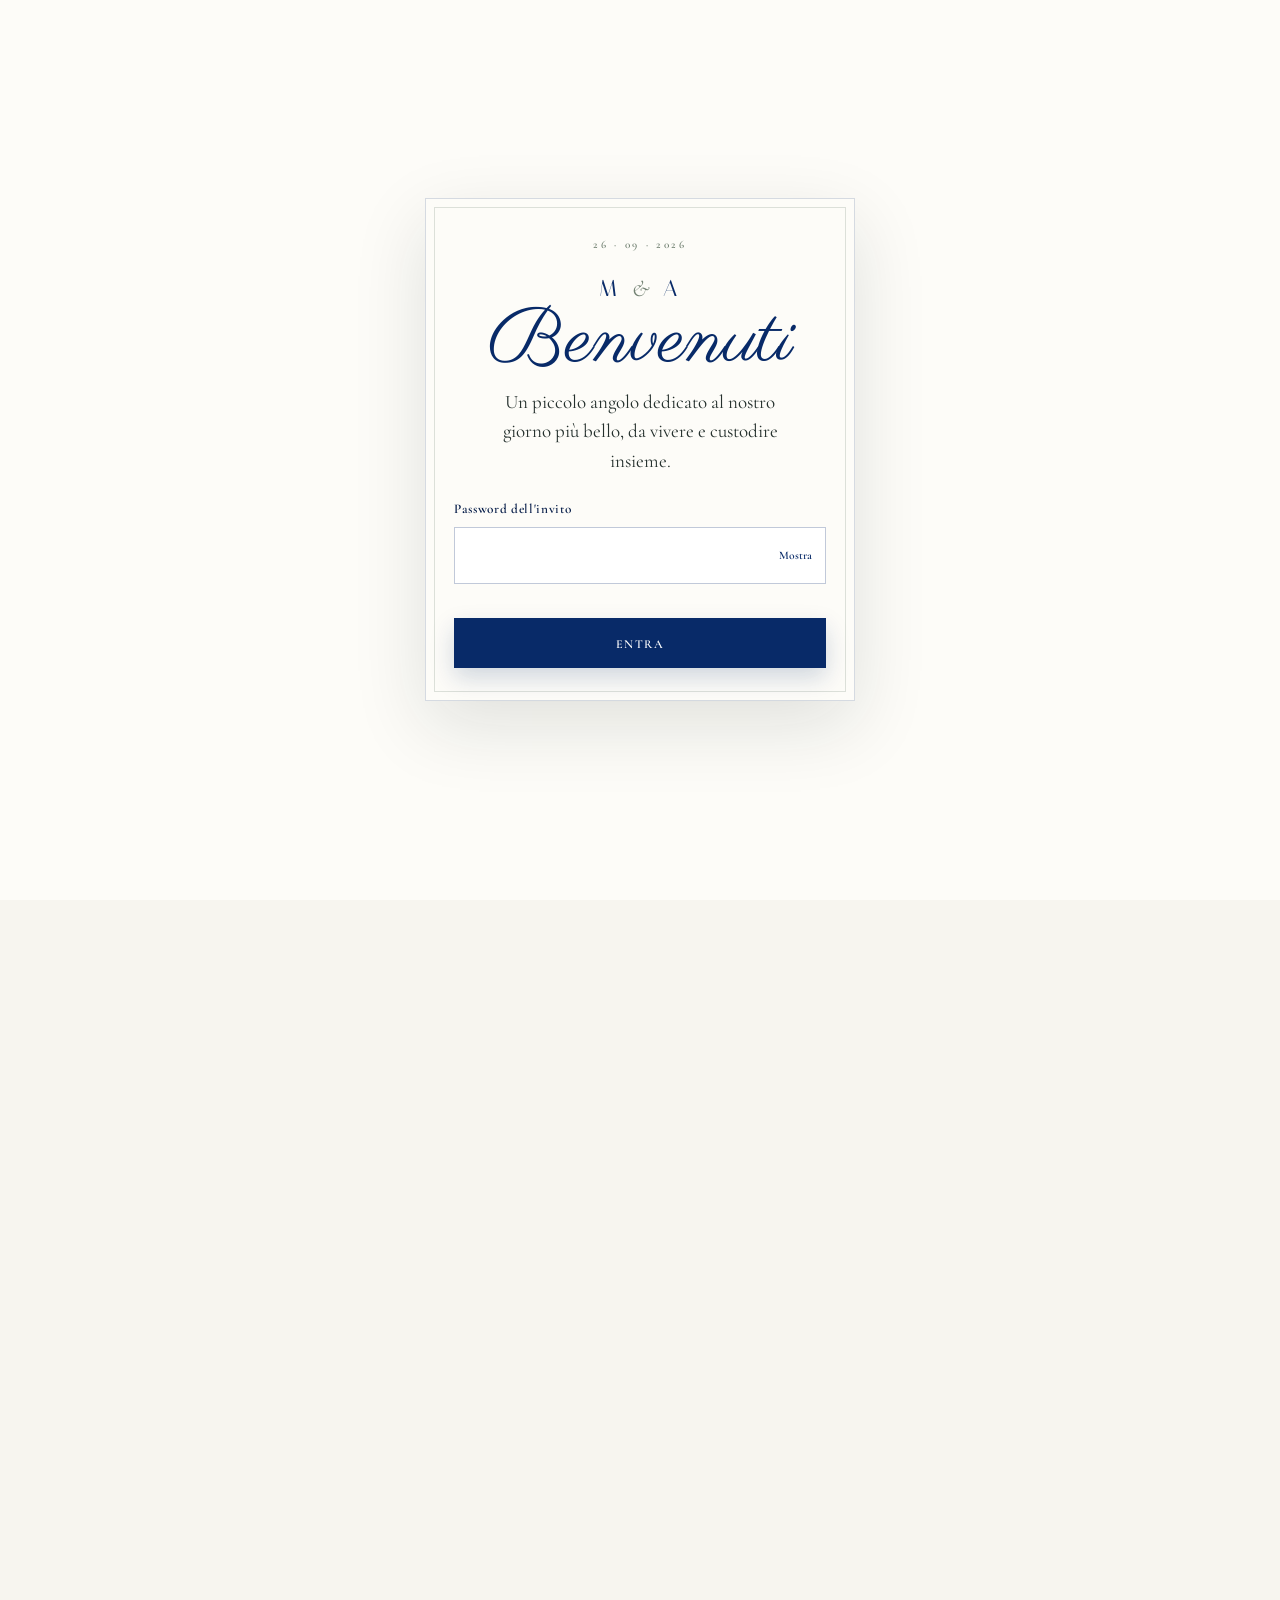
==== index.html @ f2c8e0d0 "Add files via upload" ====
<!doctype html>
<html lang="it">
<head>
  <meta charset="utf-8">
  <meta name="viewport" content="width=device-width, initial-scale=1, viewport-fit=cover">
  <title>Melissa &amp; Antonio — 26 settembre 2026</title>
  <meta name="description" content="Tutte le informazioni per celebrare insieme il matrimonio di Melissa e Antonio, sabato 26 settembre 2026.">
  <meta name="theme-color" content="#f7f5ef">
  <meta property="og:type" content="website">
  <meta property="og:locale" content="it_IT">
  <meta property="og:title" content="Melissa &amp; Antonio — 26 settembre 2026">
  <meta property="og:description" content="Il nostro invito digitale: programma, luoghi e informazioni per vivere insieme un giorno speciale.">
  <meta property="og:image" content="assets/images/invito-melissa-antonio.png">
  <link rel="icon" type="image/png" href="assets/images/favicon.png">
  <link rel="preconnect" href="https://fonts.googleapis.com">
  <link rel="preconnect" href="https://fonts.gstatic.com" crossorigin>
  <link href="https://fonts.googleapis.com/css2?family=Cormorant+Garamond:ital,wght@0,400;0,500;0,600;1,400;1,500&amp;family=Italiana&amp;family=Parisienne&amp;display=swap" rel="stylesheet">
  <link rel="stylesheet" href="style.css">
  <script src="guest-data.js" defer></script>
  <script src="script.js" defer></script>
</head>
<body class="is-locked">
  <div class="gate" id="gate" role="dialog" aria-modal="true" aria-labelledby="gate-title">
    <div class="gate__card">
      <p class="eyebrow">26 · 09 · 2026</p>
      <div class="monogram" aria-hidden="true">M <span>&amp;</span> A</div>
      <h1 id="gate-title">Benvenuti</h1>
      <p>Un piccolo angolo dedicato al nostro giorno più bello, da vivere e custodire insieme.</p>
      <form class="gate__form" id="password-form" novalidate>
        <label for="password">Password dell'invito</label>
        <div class="password-field">
          <input id="password" name="password" type="password" autocomplete="current-password" required aria-describedby="password-error">
          <button class="password-toggle" id="password-toggle" type="button" aria-label="Mostra password">Mostra</button>
        </div>
        <p class="form-error" id="password-error" aria-live="polite"></p>
        <button class="button button--primary button--wide" type="submit">Entra</button>
      </form>
    </div>
  </div>

  <div class="site" id="site" aria-hidden="true">
    <header class="topbar" id="topbar">
      <a class="topbar__brand" href="#home" aria-label="Melissa e Antonio, torna all'inizio">M <span>&amp;</span> A</a>
      <button class="menu-toggle" id="menu-toggle" type="button" aria-expanded="false" aria-controls="site-nav">
        <span class="sr-only">Apri il menu</span>
        <span></span><span></span>
      </button>
      <nav class="nav" id="site-nav" aria-label="Navigazione principale">
        <a href="#pre-wedding">Pre-wedding</a>
        <a href="#programma">Programma</a>
        <a href="#luoghi">Luoghi</a>
        <a href="#soggiorno">Soggiorno</a>
        <a href="#rsvp">RSVP</a>
      </nav>
    </header>

    <main>
      <section class="hero" id="home" aria-labelledby="hero-title">
        <div class="hero__content">
          <p class="eyebrow hero__eyebrow reveal">Siamo felici di invitarvi al nostro matrimonio</p>
          <h1 id="hero-title" class="reveal"><span>Melissa</span><i>&amp;</i><span>Antonio</span></h1>
          <div class="hero__date reveal">
            <span>Sabato</span><strong>26</strong><span>Settembre<br>2026</span>
          </div>
          <p class="hero__place reveal">Lattarico · Cosenza</p>
          <div class="hero__actions reveal">
            <a class="button button--primary" href="#benvenuto">Scopri il nostro giorno</a>
            <a class="button button--outline" href="#rsvp">Conferma la presenza</a>
          </div>
        </div>
        <a class="scroll-cue" href="#benvenuto" aria-label="Scorri verso il basso"><span></span></a>
      </section>

      <section class="intro section" id="benvenuto">
        <div class="section__inner section__inner--narrow reveal">
          <p class="eyebrow">Con tutto il cuore</p>
          <h2>Benvenuti nel nostro giorno</h2>
          <div class="ornament" aria-hidden="true"><span></span><i>♡</i><span></span></div>
          <p class="lead">Siamo felicissimi di condividere con voi uno dei giorni più importanti della nostra vita.</p>
          <p>Qui troverete tutte le informazioni utili per organizzare al meglio il vostro soggiorno e vivere insieme a noi ogni momento della festa. Non vediamo l'ora di festeggiare insieme!</p>
        </div>
      </section>

      <section class="countdown section section--blue" aria-label="Conto alla rovescia">
        <div class="section__inner reveal">
          <p class="eyebrow">Manca sempre meno</p>
          <h2>Il conto alla rovescia</h2>
          <div class="countdown__grid" id="countdown" aria-live="polite">
            <div><strong id="days">—</strong><span>Giorni</span></div>
            <div><strong id="hours">—</strong><span>Ore</span></div>
            <div><strong id="minutes">—</strong><span>Minuti</span></div>
            <div><strong id="seconds">—</strong><span>Secondi</span></div>
          </div>
        </div>
      </section>

      <section class="section prewedding" id="pre-wedding">
        <div class="section__inner">
          <div class="section-heading reveal">
            <p class="eyebrow">Venerdì 25 settembre</p>
            <h2>Cena pre-wedding</h2>
            <p>La sera prima del grande giorno.</p>
          </div>
          <div class="prewedding__event reveal">
            <div class="prewedding__time" aria-label="Ore 20">
              <span>Ore</span>
              <strong>20:00</strong>
            </div>
            <div class="prewedding__details">
              <p class="card-kicker">Cena insieme</p>
              <h3>Il Monaco</h3>
              <p class="prewedding__address">Via Monaco, 13<br>87010 Lattarico (CS)</p>
              <p class="note">Sarà un momento per ritrovarci tutti, salutarci, cenare e brindare insieme prima del grande giorno.</p>
              <a class="text-link" href="https://www.google.com/maps/place//data=!4m2!3m1!1s0x133fa1bdb4f95179:0xf3d84036e02ee6b3?sa=X&amp;ved=1t:8290&amp;ictx=111" target="_blank" rel="noopener">Indicazioni <span>↗</span></a>
            </div>
          </div>
        </div>
      </section>

      <section class="section timeline" id="programma">
        <div class="section__inner">
          <div class="section-heading reveal">
            <p class="eyebrow">Sabato 26 settembre</p>
            <h2>Il programma della giornata</h2>
            <p>Ogni momento è più bello quando è condiviso.</p>
          </div>
          <div class="timeline__list">
            <article class="timeline__item reveal">
              <div class="timeline__time">15:00</div>
              <div class="timeline__dot" aria-hidden="true"></div>
              <div class="timeline__card">
                <p class="card-kicker">Cerimonia</p>
                <h3>Chiesa di San Nicola di Bari</h3>
                <p>Corso Umberto I, 95<br>Lattarico (CS)</p>
                <p class="note">Prima della cerimonia saremo felici di accogliervi con un piccolo rinfresco presso le case degli sposi e all'esterno della chiesa.</p>
                <a class="text-link" href="https://www.google.com/maps/search/?api=1&query=Chiesa+di+San+Nicola+di+Bari+Corso+Umberto+I+95+Lattarico+CS" target="_blank" rel="noopener">Indicazioni <span>↗</span></a>
              </div>
            </article>
            <article class="timeline__item reveal">
              <div class="timeline__time">18:00</div>
              <div class="timeline__dot" aria-hidden="true"></div>
              <div class="timeline__card">
                <p class="card-kicker">Ricevimento</p>
                <h3>Tenuta Contessa</h3>
                <p>Località Contessa Soprana<br>Montalto Uffugo (CS)</p>
                <p class="note">Dopo la cerimonia ci sposteremo qui per continuare insieme i festeggiamenti.</p>
                <a class="text-link" href="https://www.google.com/maps/search/?api=1&query=Tenuta+Contessa+Localita+Contessa+Soprana+Montalto+Uffugo+CS" target="_blank" rel="noopener">Indicazioni <span>↗</span></a>
              </div>
            </article>
          </div>
        </div>
      </section>

      <section class="section section--sage" id="luoghi">
        <div class="section__inner">
          <div class="section-heading reveal">
            <p class="eyebrow">Come arrivare</p>
            <h2>I luoghi del cuore</h2>
          </div>
          <div class="card-grid">
            <article class="place-card reveal">
              <div class="place-card__number">01</div>
              <p class="card-kicker">Prima della cerimonia</p>
              <h3>Casa dello sposo</h3>
              <p>Via Timparello<br>Lattarico (CS)</p>
              <p class="note">Il numero civico sarà comunicato appena disponibile.</p>
            </article>
            <article class="place-card reveal">
              <div class="place-card__number">02</div>
              <p class="card-kicker">Prima della cerimonia</p>
              <h3>Casa della sposa</h3>
              <p>Via Timparello 11<br>Lattarico (CS)</p>
              <a class="text-link" href="https://www.google.com/maps/search/?api=1&query=Via+Timparello+11+Lattarico+CS" target="_blank" rel="noopener">Indicazioni <span>↗</span></a>
            </article>
            <article class="place-card place-card--parking reveal">
              <div class="place-card__number">03</div>
              <p class="card-kicker">Dove lasciare l'auto</p>
              <h3>Parcheggi</h3>
              <div class="parking-grid">
                <div class="parking-option">
                  <p class="parking-option__label">Cerimonia</p>
                  <h4>Villetta Comunale</h4>
                  <p>Via Convento SNC<br>87010 Lattarico (CS)</p>
                  <p class="note">Vi chiediamo di lasciare l'auto qui: proseguendo verso il centro del paese non sono disponibili altri posti. Da qui potrete raggiungere a piedi le case degli sposi e la chiesa in pochi minuti.</p>
                  <a class="text-link" href="https://www.google.com/maps/search/?api=1&query=Villetta+Comunale+Via+Convento+Lattarico+CS" target="_blank" rel="noopener">Indicazioni <span>↗</span></a>
                </div>
                <div class="parking-option">
                  <p class="parking-option__label">Ricevimento</p>
                  <h4>Tenuta Contessa</h4>
                  <p>Il parcheggio è disponibile direttamente presso la tenuta, con posti auto dedicati agli ospiti.</p>
                  <a class="text-link" href="https://www.google.com/maps/search/?api=1&query=Tenuta+Contessa+Montalto+Uffugo+CS" target="_blank" rel="noopener">Indicazioni <span>↗</span></a>
                </div>
              </div>
            </article>
          </div>
        </div>
      </section>

      <section class="section stay" id="soggiorno">
        <div class="section__inner stay__layout">
          <div class="stay__title reveal">
            <p class="eyebrow">Per il vostro soggiorno</p>
            <h2>Hotel<br>Le Ceramiche</h2>
            <p>Via Alfonso Rendano, 1<br>87046 Montalto Uffugo (CS)</p>
            <a class="button button--outline" href="https://www.google.com/maps/search/?api=1&query=Hotel+Le+Ceramiche+Via+Alfonso+Rendano+1+Montalto+Uffugo+CS" target="_blank" rel="noopener">Indicazioni ↗</a>
          </div>
          <div class="stay__details reveal">
            <dl>
              <div><dt>Check-in</dt><dd>Dalle ore 16:00</dd></div>
              <div><dt>Check-out</dt><dd>Entro le ore 11:00</dd></div>
              <div><dt>Colazione</dt><dd>Fino alle ore 10:00</dd></div>
            </dl>
            <div class="info-box">
              <h3>Pre check-in</h3>
              <p>Per rendere il vostro arrivo ancora più semplice, possiamo occuparcene noi. Se desiderate usufruire del pre check-in, scriveteci direttamente: avremo bisogno di una copia del documento di riconoscimento di ciascun ospite. Riceverete poi via SMS il codice per accedere alla vostra camera.</p>
            </div>
          </div>
        </div>
      </section>

      <section class="section notes-section">
        <div class="section__inner">
          <div class="editorial-grid">
            <article class="editorial-card reveal">
              <span class="editorial-card__icon" aria-hidden="true">✦</span>
              <p class="card-kicker">Un piccolo consiglio</p>
              <h3>Comodi, fino a tardi</h3>
              <p>Portate con voi una giacchetta per le ore più fresche e un paio di scarpe comode di ricambio, soprattutto per le ragazze, per ballare e divertirvi fino a tarda sera.</p>
            </article>
            <article class="editorial-card reveal">
              <span class="editorial-card__icon" aria-hidden="true">☼</span>
              <p class="card-kicker">Il giorno dopo</p>
              <h3>Ancora un po' insieme</h3>
              <p>Se ci saranno le condizioni, ci piacerebbe ritrovarci per un brunch e una passeggiata alla scoperta del centro storico di Cosenza.</p>
            </article>
            <article class="editorial-card editorial-card--gift reveal">
              <span class="editorial-card__icon" aria-hidden="true">♡</span>
              <p class="card-kicker">Il vostro regalo</p>
              <h3>La vostra presenza</h3>
              <p>La vostra presenza e il vostro affetto saranno già il regalo più bello. Se però desiderate lasciarci un pensiero e contribuire ai nostri progetti futuri, potrete farlo in busta oppure tramite bonifico.</p>
              <div class="iban-box">
                <span>Intestatario</span>
                <strong class="iban-owner">Melissa Flaccavento</strong>
                <span>IBAN</span>
                <strong id="iban-value">IT23U0306917020100000009743</strong>
                <button type="button" id="copy-iban" aria-describedby="iban-copy-status">Copia IBAN</button>
                <small id="iban-copy-status" aria-live="polite"></small>
              </div>
            </article>
          </div>
        </div>
      </section>

      <section class="section memories" id="memories">
        <div class="section__inner memories__layout">
          <div class="memories__copy reveal">
            <p class="eyebrow">Dot Memories</p>
            <h2>Le emozioni più belle, insieme</h2>
            <p>Durante il matrimonio condividete con noi tutte le foto e i video che scatterete: saranno un ricordo prezioso che ci accompagnerà per sempre.</p>
            <p>Inquadrate il QR code per accedere direttamente al nostro album condiviso.</p>
          </div>
          <div class="qr-placeholder reveal" role="img" aria-label="Spazio riservato al QR code Dot Memories, in aggiornamento">
            <div class="qr-placeholder__mark" aria-hidden="true"><span></span><span></span><span></span></div>
            <strong>QR code</strong>
            <small>In aggiornamento</small>
          </div>
        </div>
      </section>

      <section class="section contacts" id="contatti">
        <div class="section__inner">
          <div class="section-heading reveal">
            <p class="eyebrow">Per qualsiasi necessità</p>
            <h2>Contatti per la giornata</h2>
            <p>Durante il matrimonio potrete fare riferimento a Nicola e Ubaldo per informazioni o assistenza.</p>
          </div>
          <div class="contact-grid">
            <article class="contact-card reveal">
              <span>N</span>
              <div><p class="card-kicker">Contatto</p><h3>Nicola</h3><p class="note">Numero in aggiornamento</p></div>
            </article>
            <article class="contact-card reveal">
              <span>U</span>
              <div><p class="card-kicker">Contatto</p><h3>Ubaldo</h3><p class="note">Numero in aggiornamento</p></div>
            </article>
          </div>
        </div>
      </section>

      <section class="section rsvp" id="rsvp">
        <div class="section__inner reveal">
          <div class="section-heading rsvp__heading">
            <p class="eyebrow">Entro il 26 agosto 2026</p>
            <h2>Conferma la vostra presenza</h2>
            <p>Cercate gli adulti invitati, aggiungete eventuali bambini e indicate le preferenze di ciascuno.</p>
          </div>
          <form class="rsvp-form" id="rsvp-form" novalidate>
            <div class="rsvp-step-heading">
              <span aria-hidden="true">1</span>
              <div>
                <h3>Chi farà parte del gruppo?</h3>
                <p>Inserite nome e cognome completi di ogni adulto, nell’ordine che preferite. Il nominativo apparirà soltanto in caso di corrispondenza esatta.</p>
              </div>
            </div>

            <div class="rsvp-guest-list" id="rsvp-guest-list" aria-live="polite"></div>

            <button class="apply-first-guest" id="apply-first-guest" type="button" disabled>
              Applica le scelte dell’ospite 1 a tutto il gruppo
            </button>

            <div class="rsvp-add-actions">
              <button class="button button--primary" id="add-adult" type="button">＋ Aggiungi adulto</button>
              <button class="button button--outline" id="add-child" type="button" disabled>＋ Aggiungi bambino</button>
            </div>

            <section class="guest-search-panel" id="adult-search-panel" aria-labelledby="adult-search-title">
              <div class="guest-search-panel__heading">
                <div>
                  <p class="card-kicker">Aggiungi adulto</p>
                  <h3 id="adult-search-title">Cerca un invitato</h3>
                </div>
                <button class="guest-remove" id="close-adult-search" type="button" aria-label="Chiudi la ricerca">Chiudi</button>
              </div>
              <div class="form-field">
                <label for="adult-search">Nome e cognome completi</label>
                <input id="adult-search" type="search" autocomplete="off" placeholder="Es. Nome Cognome o Cognome Nome" aria-controls="adult-search-results" aria-autocomplete="list">
              </div>
              <div class="adult-search-results" id="adult-search-results" role="listbox" aria-label="Invitati trovati"></div>
              <button class="manual-toggle" id="show-manual-adult" type="button">Non trovi il nome? Inseriscilo manualmente</button>
              <div class="manual-adult-fields" id="manual-adult-fields" hidden>
                <div class="form-field">
                  <label for="manual-first-name">Nome</label>
                  <input id="manual-first-name" type="text" autocomplete="given-name">
                </div>
                <div class="form-field">
                  <label for="manual-last-name">Cognome</label>
                  <input id="manual-last-name" type="text" autocomplete="family-name">
                </div>
                <button class="button button--primary" id="confirm-manual-adult" type="button">Aggiungi adulto</button>
              </div>
            </section>

            <div class="rsvp-step-heading rsvp-step-heading--notes">
              <span aria-hidden="true">2</span>
              <div>
                <h3>Un ultimo pensiero</h3>
                <p>Questo spazio è per eventuali richieste generali o per lasciarci un messaggio.</p>
              </div>
            </div>
            <div class="form-field rsvp-general-note">
              <label for="general-note">Note generali o un messaggio per gli sposi <span>(facoltativo)</span></label>
              <textarea id="general-note" rows="4" placeholder="Scrivete qui altre necessità o lasciateci un messaggio"></textarea>
            </div>

            <p class="rsvp-group-count" id="rsvp-group-count">Nessuna persona aggiunta</p>
            <p class="rsvp-status" id="rsvp-status" role="status" aria-live="polite"></p>
            <button class="button button--primary button--wide" type="submit">Prepara il messaggio RSVP</button>
            <p class="form-hint">Si aprirà WhatsApp: potrete scegliere la chat con gli sposi prima dell'invio.</p>
          </form>
        </div>
      </section>
    </main>

    <div class="rsvp-recipient-dialog" id="rsvp-recipient-dialog" role="dialog" aria-modal="true" aria-labelledby="rsvp-recipient-title" hidden>
      <button class="rsvp-recipient-dialog__backdrop" id="close-rsvp-recipient-backdrop" type="button" aria-label="Chiudi"></button>
      <div class="rsvp-recipient-dialog__card">
        <p class="eyebrow">Il messaggio è pronto</p>
        <h2 id="rsvp-recipient-title">A chi vuoi inviarlo?</h2>
        <p>Scegli uno di noi e si aprirà direttamente la chat WhatsApp con il vostro RSVP già compilato.</p>
        <div class="rsvp-recipient-options">
          <button class="button button--primary" type="button" data-rsvp-recipient="melissa">Invia a Melissa</button>
          <button class="button button--outline" type="button" data-rsvp-recipient="antonio">Invia ad Antonio</button>
        </div>
        <button class="guest-remove rsvp-recipient-dialog__close" id="close-rsvp-recipient" type="button">Annulla</button>
      </div>
    </div>

    <footer class="footer">
      <div class="monogram monogram--footer" aria-hidden="true">M <span>&amp;</span> A</div>
      <p class="footer__date">26 settembre 2026</p>
      <button class="lock-button" id="lock-site" type="button">Blocca sito</button>
    </footer>
  </div>
</body>
</html>
---- style.css ----
:root {
  --ivory: #f7f5ef;
  --paper: #fdfcf8;
  --navy: #082a68;
  --navy-deep: #061d49;
  --sage: #738273;
  --sage-pale: #e8ece5;
  --ink: #25302d;
  --muted: #66706c;
  --line: rgba(8, 42, 104, .16);
  --shadow: 0 24px 70px rgba(20, 35, 30, .12);
  --serif: "Cormorant Garamond", Georgia, serif;
  --display: "Italiana", Georgia, serif;
  --script: "Parisienne", cursive;
  --safe-top: env(safe-area-inset-top, 0px);
}

*, *::before, *::after { box-sizing: border-box; }
html { scroll-behavior: smooth; }
body { margin: 0; background: var(--ivory); color: var(--ink); font-family: var(--serif); font-size: 18px; line-height: 1.55; -webkit-font-smoothing: antialiased; }
body.is-locked { overflow: hidden; }
button, input, textarea, select { font: inherit; }
a { color: inherit; }
img { max-width: 100%; }
.sr-only { position: absolute; width: 1px; height: 1px; padding: 0; margin: -1px; overflow: hidden; clip: rect(0,0,0,0); white-space: nowrap; border: 0; }

.gate { position: fixed; inset: 0; z-index: 1000; display: grid; place-items: center; min-height: 100svh; padding: calc(30px + var(--safe-top)) 22px 30px; overflow: hidden; background: var(--paper); transition: opacity .8s ease, visibility .8s ease; }
.gate.is-leaving { opacity: 0; visibility: hidden; }
.gate__card { position: relative; z-index: 2; width: min(100%, 430px); padding: 38px 28px 32px; text-align: center; background: rgba(253,252,248,.9); border: 1px solid rgba(8,42,104,.16); box-shadow: var(--shadow); backdrop-filter: blur(10px); animation: gate-in 1s both; }
.gate__card::before { content: ""; position: absolute; inset: 8px; pointer-events: none; border: 1px solid rgba(115,130,115,.23); }
.gate h1 { margin: 5px 0 8px; color: var(--navy); font: 400 clamp(3.3rem, 14vw, 4.8rem)/.95 var(--script); }
.gate p { margin: 0 auto 24px; max-width: 32ch; }
.monogram { color: var(--navy); font: 400 1.45rem/1 var(--display); letter-spacing: .16em; }
.monogram span { color: var(--sage); font-family: var(--serif); font-style: italic; }
.eyebrow { margin: 0 0 10px; color: var(--sage); font: 600 .7rem/1.4 var(--serif); letter-spacing: .24em; text-transform: uppercase; }
.gate__form { position: relative; z-index: 1; text-align: left; }
.gate__form label, .form-field label { display: block; margin-bottom: 7px; color: var(--navy-deep); font-size: .83rem; font-weight: 600; letter-spacing: .05em; }
.password-field { display: flex; border: 1px solid rgba(8,42,104,.25); background: white; transition: border-color .2s, box-shadow .2s; }
.password-field:focus-within { border-color: var(--navy); box-shadow: 0 0 0 3px rgba(8,42,104,.09); }
.password-field input { min-width: 0; width: 100%; padding: 13px 14px; border: 0; outline: 0; background: transparent; }
.password-toggle { padding: 0 13px; color: var(--navy); border: 0; background: transparent; font-size: .72rem; font-weight: 600; cursor: pointer; }
.form-error { min-height: 25px; margin: 5px 0 4px !important; color: #9c3f44; font-size: .8rem; }
.gate__form.shake { animation: shake .45s ease; }

.button { display: inline-flex; align-items: center; justify-content: center; min-height: 50px; padding: 13px 25px 11px; text-decoration: none; border: 1px solid var(--navy); border-radius: 0; font: 600 .76rem/1 var(--serif); letter-spacing: .13em; text-transform: uppercase; cursor: pointer; transition: transform .25s ease, background-color .25s ease, color .25s ease, box-shadow .25s ease; }
.button:hover { transform: translateY(-2px); }
.button:active { transform: translateY(0); }
.button:focus-visible, a:focus-visible, button:focus-visible, input:focus-visible, textarea:focus-visible { outline: 3px solid rgba(8,42,104,.35); outline-offset: 3px; }
.button--primary { color: white; background: var(--navy); box-shadow: 0 10px 25px rgba(8,42,104,.18); }
.button--primary:hover { background: var(--navy-deep); box-shadow: 0 14px 28px rgba(8,42,104,.25); }
.button--outline { color: var(--navy); background: transparent; }
.button--outline:hover { color: white; background: var(--navy); }
.button--wide { width: 100%; }

.site { opacity: 0; visibility: hidden; transition: opacity .8s ease .15s; }
.site.is-visible { opacity: 1; visibility: visible; }
.topbar { position: fixed; z-index: 100; top: 0; left: 0; right: 0; display: flex; align-items: center; justify-content: space-between; height: calc(62px + var(--safe-top)); padding: var(--safe-top) 22px 0; color: var(--navy); transition: background .3s, box-shadow .3s, height .3s; }
.topbar.is-scrolled { height: calc(54px + var(--safe-top)); background: rgba(247,245,239,.9); box-shadow: 0 1px 16px rgba(8,42,104,.08); backdrop-filter: blur(14px); }
.topbar__brand { z-index: 2; text-decoration: none; font: 400 1rem/1 var(--display); letter-spacing: .12em; }
.topbar__brand span { color: var(--sage); font-family: var(--serif); font-style: italic; }
.menu-toggle { z-index: 2; display: grid; gap: 6px; padding: 11px 4px; border: 0; background: none; cursor: pointer; }
.menu-toggle span:not(.sr-only) { display: block; width: 26px; height: 1px; background: currentColor; transition: transform .3s; }
.menu-toggle[aria-expanded="true"] span:nth-child(2) { transform: translateY(3.5px) rotate(45deg); }
.menu-toggle[aria-expanded="true"] span:nth-child(3) { transform: translateY(-3.5px) rotate(-45deg); }
.nav { position: fixed; inset: 0; display: flex; flex-direction: column; align-items: center; justify-content: center; gap: 23px; background: rgba(247,245,239,.97); opacity: 0; visibility: hidden; transform: translateY(-10px); transition: .3s ease; }
.nav.is-open { opacity: 1; visibility: visible; transform: translateY(0); }
.nav a { color: var(--navy); text-decoration: none; font: 400 2rem/1.1 var(--display); }

.hero { position: relative; display: grid; place-items: center; min-height: 100svh; padding: calc(82px + var(--safe-top)) 24px 72px; overflow: hidden; text-align: center; background: radial-gradient(circle at center, #fff 0, var(--paper) 48%, #f4f2ec 100%); }
.hero::before, .hero::after { content: ""; position: absolute; z-index: 1; pointer-events: none; }
.hero::before { inset: 14px; border: 1px solid rgba(8,42,104,.16); }
.hero::after { inset: 20px; border: 1px solid rgba(115,130,115,.12); }
.hero__content { position: relative; z-index: 2; width: 100%; }
.hero__eyebrow { margin-bottom: 34px; color: var(--sage); }
.hero h1 { margin: 0 0 22px; color: var(--navy); font-weight: 400; line-height: .72; }
.hero h1 span { display: block; font-family: var(--script); font-size: clamp(4.4rem, 21vw, 8rem); }
.hero h1 i { display: block; margin: 12px 0 3px; color: var(--sage); font: 400 2.1rem/1 var(--serif); }
.hero__date { display: flex; align-items: center; justify-content: center; margin: 0 auto 12px; color: var(--navy-deep); text-transform: uppercase; }
.hero__date > * { padding: 0 14px; }
.hero__date span { width: 96px; font: 600 .64rem/1.45 var(--serif); letter-spacing: .16em; }
.hero__date strong { border-inline: 1px solid rgba(8,42,104,.32); font: 400 3.8rem/1 var(--display); }
.hero__place { margin: 0 0 25px; color: var(--muted); font-size: .78rem; letter-spacing: .17em; text-transform: uppercase; }
.hero__actions { display: flex; flex-direction: column; align-items: center; gap: 11px; }
.hero__actions .button { width: min(100%, 280px); }
.scroll-cue { position: absolute; z-index: 2; bottom: 27px; left: 50%; width: 30px; height: 38px; transform: translateX(-50%); }
.scroll-cue span { position: absolute; top: 0; left: 50%; width: 1px; height: 28px; background: var(--navy); animation: scroll-line 2s infinite; }

.section { position: relative; padding: 92px 22px; }
.section__inner { width: min(100%, 1120px); margin-inline: auto; }
.section__inner--narrow { width: min(100%, 670px); text-align: center; }
.section h2 { margin: 0 0 20px; color: var(--navy); font: 400 clamp(2.5rem, 11vw, 4.8rem)/1 var(--display); letter-spacing: -.03em; }
.section h3 { margin: 0 0 9px; color: var(--navy-deep); font: 500 1.65rem/1.05 var(--serif); }
.section p { margin-top: 0; }
.intro { background: var(--paper); }
.intro .lead { color: var(--navy-deep); font-size: 1.45rem; font-style: italic; line-height: 1.35; }
.ornament { display: flex; align-items: center; gap: 10px; width: 145px; margin: 25px auto 27px; color: var(--sage); }
.ornament span { flex: 1; height: 1px; background: currentColor; }
.ornament i { font-style: normal; }
.section--blue { padding-block: 78px; color: white; background: var(--navy-deep); }
.section--blue .eyebrow { color: #bfcbbf; }
.section--blue h2 { color: white; }
.countdown { overflow: hidden; }
.countdown::before { content: ""; position: absolute; inset: 0; opacity: .08; background-image: radial-gradient(circle, white 1px, transparent 1px); background-size: 18px 18px; }
.countdown .section__inner { position: relative; text-align: center; }
.countdown__grid { display: grid; grid-template-columns: repeat(4, 1fr); gap: 1px; margin-top: 34px; background: rgba(255,255,255,.25); border: 1px solid rgba(255,255,255,.25); }
.countdown__grid div { padding: 18px 4px 14px; background: var(--navy-deep); }
.countdown__grid strong, .countdown__grid span { display: block; }
.countdown__grid strong { font: 400 clamp(1.8rem, 9vw, 3.5rem)/1 var(--display); }
.countdown__grid span { margin-top: 8px; font-size: .58rem; letter-spacing: .12em; text-transform: uppercase; }
.section-heading { max-width: 660px; margin: 0 auto 53px; text-align: center; }
.section-heading > p:last-child { color: var(--muted); }

.prewedding { overflow: hidden; background: var(--paper); }
.prewedding__event { display: grid; grid-template-columns: 84px 1fr; max-width: 760px; margin-inline: auto; padding: 28px 22px; background: var(--ivory); border: 1px solid var(--line); }
.prewedding__time { display: flex; flex-direction: column; align-items: center; justify-content: center; padding-right: 20px; color: var(--navy); border-right: 1px solid var(--line); }
.prewedding__time span { font-size: .62rem; font-weight: 600; letter-spacing: .17em; text-transform: uppercase; }
.prewedding__time strong { margin-top: 4px; font: 400 1.35rem/1 var(--display); }
.prewedding__details { padding-left: 22px; }
.prewedding__details h3 { font-size: 1.8rem; }
.prewedding__address { color: var(--muted); }

.timeline { background: var(--ivory); }
.timeline__list { position: relative; max-width: 800px; margin-inline: auto; }
.timeline__list::before { content: ""; position: absolute; top: 15px; bottom: 15px; left: 71px; width: 1px; background: var(--line); }
.timeline__item { position: relative; display: grid; grid-template-columns: 55px 32px 1fr; margin-bottom: 42px; }
.timeline__time { padding-top: 7px; color: var(--navy); font: 600 .9rem/1 var(--serif); }
.timeline__dot { z-index: 1; width: 11px; height: 11px; margin: 8px auto 0; border: 3px solid var(--ivory); border-radius: 50%; background: var(--navy); box-shadow: 0 0 0 1px var(--navy); }
.timeline__card { padding: 0 0 4px 14px; }
.card-kicker { margin: 0 0 5px !important; color: var(--sage); font-size: .69rem; font-weight: 600; letter-spacing: .19em; text-transform: uppercase; }
.note { color: var(--muted); font-size: .92rem; line-height: 1.5; }
.text-link { display: inline-block; padding-bottom: 3px; color: var(--navy); text-decoration: none; border-bottom: 1px solid rgba(8,42,104,.45); font-size: .78rem; font-weight: 600; letter-spacing: .07em; text-transform: uppercase; transition: border-color .2s, transform .2s; }
.text-link:hover { transform: translateX(3px); border-color: var(--navy); }
.text-link span { margin-left: 3px; }

.section--sage { background: var(--sage-pale); }
.card-grid { display: grid; gap: 16px; }
.place-card { position: relative; overflow: hidden; padding: 30px 25px 27px; background: rgba(253,252,248,.78); border: 1px solid rgba(115,130,115,.2); }
.place-card__number { position: absolute; right: 18px; top: 7px; color: rgba(8,42,104,.08); font: 400 5.2rem/1 var(--display); }
.place-card h3, .place-card p, .place-card a { position: relative; }
.place-card--parking { grid-column: 1 / -1; }
.parking-grid { position: relative; display: grid; margin-top: 24px; border-top: 1px solid var(--line); }
.parking-option { padding: 25px 0 4px; }
.parking-option + .parking-option { margin-top: 22px; border-top: 1px solid var(--line); }
.parking-option__label { margin-bottom: 5px !important; color: var(--sage); font-size: .68rem; font-weight: 600; letter-spacing: .18em; text-transform: uppercase; }
.parking-option h4 { margin: 0 0 9px; color: var(--navy-deep); font: 500 1.45rem/1.1 var(--serif); }
.stay { background: var(--paper); }
.stay__title { padding-bottom: 45px; }
.stay__title h2 { font-family: var(--script); line-height: .92; }
.stay__title .button { margin-top: 10px; }
.stay__details dl { margin: 0 0 28px; border-top: 1px solid var(--line); }
.stay__details dl div { display: flex; justify-content: space-between; gap: 15px; padding: 14px 0; border-bottom: 1px solid var(--line); }
.stay__details dt { color: var(--navy); font-weight: 600; }
.stay__details dd { margin: 0; color: var(--muted); text-align: right; }
.info-box { padding: 25px; background: var(--sage-pale); border-left: 2px solid var(--sage); }
.info-box p { margin-bottom: 0; }
.notes-section { padding-top: 25px; background: var(--paper); }
.editorial-grid { display: grid; gap: 1px; background: var(--line); border: 1px solid var(--line); }
.editorial-card { position: relative; padding: 35px 25px; background: var(--paper); }
.editorial-card__icon { display: block; margin-bottom: 22px; color: var(--sage); font-size: 1.6rem; }
.editorial-card p:last-child { margin-bottom: 0; }
.iban-box { margin-top: 24px; padding: 18px; border: 1px solid var(--line); background: var(--ivory); }
.iban-box > span, .iban-box strong, .iban-box small { display: block; }
.iban-box > span { color: var(--sage); font-size: .62rem; font-weight: 600; letter-spacing: .18em; }
.iban-box strong { margin: 7px 0 12px; color: var(--navy-deep); font: 600 .83rem/1.5 var(--serif); overflow-wrap: anywhere; letter-spacing: .04em; }
.iban-box .iban-owner { margin-bottom: 18px; font-size: .95rem; letter-spacing: 0; }
.iban-box button { padding: 5px 0; color: var(--navy); border: 0; border-bottom: 1px solid var(--navy); background: transparent; font-size: .68rem; font-weight: 600; letter-spacing: .1em; text-transform: uppercase; cursor: pointer; }
.iban-box small { min-height: 20px; margin-top: 7px; color: var(--sage); font-size: .72rem; }

.memories { color: white; background: var(--navy-deep); }
.memories h2 { color: white; }
.memories .eyebrow { color: #bfcbbf; }
.memories__layout { display: grid; gap: 45px; align-items: center; }
.qr-placeholder { justify-self: center; display: grid; place-items: center; align-content: center; width: min(100%, 280px); aspect-ratio: 1; padding: 30px; color: var(--navy-deep); text-align: center; background: var(--paper); border: 10px solid white; box-shadow: var(--shadow); }
.qr-placeholder__mark { position: relative; width: 92px; height: 92px; margin-bottom: 20px; border: 5px solid var(--navy-deep); }
.qr-placeholder__mark span { position: absolute; width: 23px; height: 23px; border: 4px solid var(--navy-deep); }
.qr-placeholder__mark span:nth-child(1) { top: 7px; left: 7px; }
.qr-placeholder__mark span:nth-child(2) { top: 7px; right: 7px; }
.qr-placeholder__mark span:nth-child(3) { right: 7px; bottom: 7px; }
.qr-placeholder strong { color: var(--navy); font: 500 1.6rem/1 var(--serif); }
.qr-placeholder small { margin-top: 7px; color: var(--sage); font-size: .68rem; font-weight: 600; letter-spacing: .14em; text-transform: uppercase; }

.contacts { background: var(--sage-pale); }
.contact-grid { display: grid; gap: 14px; max-width: 760px; margin-inline: auto; }
.contact-card { display: flex; align-items: center; gap: 22px; padding: 25px; background: rgba(253,252,248,.8); border: 1px solid rgba(115,130,115,.22); }
.contact-card > span { display: grid; flex: 0 0 58px; place-items: center; width: 58px; height: 58px; color: white; border-radius: 50%; background: var(--navy); font: 400 1.4rem/1 var(--display); }
.contact-card h3, .contact-card p { margin-bottom: 0; }

.rsvp { overflow: hidden; background: var(--ivory); }
.rsvp .section__inner { position: relative; max-width: 940px; }
.rsvp__heading { margin-bottom: 40px; }
.rsvp-form { text-align: left; }
.form-field { margin: 0 0 20px; padding: 0; border: 0; }
.form-field label span { color: var(--muted); font-weight: 400; }
.form-field input, .form-field textarea, .guest-field select, .guest-field input { display: block; width: 100%; min-height: 50px; padding: 13px 14px; color: var(--ink); border: 1px solid rgba(8,42,104,.22); border-radius: 0; outline: 0; background: rgba(255,255,255,.82); transition: .2s; }
.guest-field select { padding-right: 38px; appearance: none; background-image: linear-gradient(45deg, transparent 50%, var(--navy) 50%), linear-gradient(135deg, var(--navy) 50%, transparent 50%); background-position: calc(100% - 18px) 21px, calc(100% - 13px) 21px; background-size: 5px 5px, 5px 5px; background-repeat: no-repeat; }
.form-field textarea::placeholder { color: #929a96; opacity: 1; }
.form-field input:focus, .form-field textarea:focus, .guest-field input:focus, .guest-field select:focus { border-color: var(--navy); box-shadow: 0 0 0 3px rgba(8,42,104,.08); }
.rsvp-step-heading { display: flex; align-items: flex-start; gap: 14px; margin-bottom: 23px; }
.rsvp-step-heading > span { display: grid; flex: 0 0 36px; place-items: center; width: 36px; height: 36px; color: white; border-radius: 50%; background: var(--navy); font: 500 .85rem/1 var(--display); }
.rsvp-step-heading h3 { margin: 0 0 3px; font-size: 1.55rem; }
.rsvp-step-heading p { margin: 0; color: var(--muted); font-size: .9rem; }
.rsvp-step-heading--notes { margin-top: 52px; }
.rsvp-guest-list { display: grid; gap: 16px; }
.rsvp-guest-card { padding: 24px 20px; background: rgba(253,252,248,.9); border: 1px solid var(--line); box-shadow: 0 13px 35px rgba(20,35,30,.06); }
.guest-card__heading { display: flex; justify-content: space-between; align-items: flex-start; gap: 15px; margin-bottom: 22px; }
.guest-card__heading h3 { margin: 0; font-size: 1.55rem; overflow-wrap: anywhere; }
.guest-card__heading p { margin: 4px 0 0; color: var(--muted); font-size: .78rem; }
.child-inherited-note { margin: -4px 0 17px !important; color: var(--sage); font-size: .78rem; font-style: italic; }
.guest-remove, .manual-toggle { padding: 5px 0; color: var(--navy); border: 0; border-bottom: 1px solid rgba(8,42,104,.35); background: transparent; font-size: .67rem; font-weight: 600; letter-spacing: .08em; text-transform: uppercase; cursor: pointer; }
.guest-fields, .guest-details { display: grid; gap: 14px; }
.guest-details { margin-bottom: 14px; }
.guest-field label { display: block; margin-bottom: 6px; color: var(--navy-deep); font-size: .78rem; font-weight: 600; letter-spacing: .04em; }
.guest-field input::placeholder { color: #929a96; opacity: 1; }
.apply-first-guest { width: 100%; min-height: 50px; margin-top: 18px; padding: 12px 15px; color: var(--navy); border: 1px solid rgba(8,42,104,.28); background: var(--sage-pale); font-size: .7rem; font-weight: 600; letter-spacing: .09em; text-transform: uppercase; cursor: pointer; transition: .2s; }
.apply-first-guest:hover:not(:disabled) { color: white; border-color: var(--navy); background: var(--navy); }
.apply-first-guest:disabled { opacity: .48; cursor: not-allowed; }
.rsvp-add-actions { display: grid; gap: 10px; margin-top: 18px; }
.rsvp-add-actions .button { width: 100%; }
.button:disabled { opacity: .45; cursor: not-allowed; transform: none; }
.guest-search-panel { margin-top: 20px; padding: 24px 20px; background: var(--sage-pale); border: 1px solid rgba(115,130,115,.28); }
.guest-search-panel[hidden] { display: none; }
.guest-search-panel__heading { display: flex; justify-content: space-between; align-items: flex-start; gap: 15px; margin-bottom: 19px; }
.guest-search-panel__heading h3 { margin: 0; font-size: 1.55rem; }
.adult-search-results { display: grid; gap: 7px; margin: -8px 0 15px; }
.adult-search-result { width: 100%; padding: 12px 14px; color: var(--navy-deep); text-align: left; border: 1px solid rgba(8,42,104,.15); background: var(--paper); cursor: pointer; transition: .2s; }
.adult-search-result:hover, .adult-search-result:focus-visible { color: white; background: var(--navy); }
.search-message { margin: 0; color: var(--muted); font-size: .82rem; }
.manual-adult-fields { display: grid; gap: 0 12px; margin-top: 23px; padding-top: 23px; border-top: 1px solid rgba(8,42,104,.14); }
.manual-adult-fields[hidden] { display: none; }
.manual-adult-fields .button { width: 100%; }
.rsvp-general-note { margin-bottom: 0; }
.rsvp-group-count { margin: 26px 0 0 !important; color: var(--sage); font-size: .73rem; font-weight: 600; letter-spacing: .12em; text-align: center; text-transform: uppercase; }
.rsvp-status { min-height: 28px; margin: 8px 0 10px !important; color: var(--navy); font-size: .82rem; font-weight: 600; text-align: center; }
.rsvp-status.is-error { color: #9c3f44; }
.form-hint { margin: 11px 0 0 !important; color: var(--muted); font-size: .78rem; text-align: center; }
.rsvp-recipient-dialog { position: fixed; z-index: 1200; inset: 0; display: grid; place-items: center; padding: 22px; }
.rsvp-recipient-dialog[hidden] { display: none; }
.rsvp-recipient-dialog__backdrop { position: absolute; inset: 0; width: 100%; border: 0; background: rgba(6,29,73,.68); backdrop-filter: blur(6px); cursor: pointer; }
.rsvp-recipient-dialog__card { position: relative; width: min(100%, 480px); padding: 34px 25px 28px; color: var(--ink); text-align: center; background: var(--paper); border: 1px solid rgba(255,255,255,.55); box-shadow: 0 28px 90px rgba(6,29,73,.3); animation: gate-in .35s ease both; }
.rsvp-recipient-dialog__card::before { content: ""; position: absolute; inset: 8px; pointer-events: none; border: 1px solid rgba(115,130,115,.22); }
.rsvp-recipient-dialog__card > * { position: relative; }
.rsvp-recipient-dialog h2 { margin: 0 0 12px; color: var(--navy); font: 400 2.25rem/1.05 var(--display); }
.rsvp-recipient-dialog p:not(.eyebrow) { margin: 0 auto 25px; max-width: 36ch; color: var(--muted); font-size: .92rem; }
.rsvp-recipient-options { display: grid; gap: 10px; }
.rsvp-recipient-options .button { width: 100%; }
.rsvp-recipient-dialog__close { margin-top: 22px; }
.footer { position: relative; padding: 75px 22px calc(35px + env(safe-area-inset-bottom, 0px)); color: white; text-align: center; background: var(--navy-deep); }
.monogram--footer { color: white; font-size: 1.8rem; }
.footer__date { margin: 20px 0 2px; color: #c3cec3; font-size: .74rem; letter-spacing: .2em; text-transform: uppercase; }
.footer p { margin-top: 6px; }
.lock-button { margin-top: 28px; padding: 7px 3px; color: rgba(255,255,255,.6); border: 0; border-bottom: 1px solid rgba(255,255,255,.28); background: transparent; font-size: .68rem; letter-spacing: .08em; cursor: pointer; }

.reveal { opacity: 0; transform: translateY(22px); transition: opacity .8s ease, transform .8s cubic-bezier(.2,.7,.2,1); }
.reveal.is-revealed { opacity: 1; transform: none; }

@keyframes gate-in { from { opacity: 0; transform: translateY(15px) scale(.985); } to { opacity: 1; transform: none; } }
@keyframes shake { 20%, 60% { transform: translateX(-7px); } 40%, 80% { transform: translateX(7px); } }
@keyframes scroll-line { 0% { transform: scaleY(0); transform-origin: top; } 45% { transform: scaleY(1); transform-origin: top; } 55% { transform: scaleY(1); transform-origin: bottom; } 100% { transform: scaleY(0); transform-origin: bottom; } }

@media (min-width: 760px) {
  body { font-size: 19px; }
  .section { padding: 120px 38px; }
  .topbar { padding-inline: 40px; }
  .menu-toggle { display: none; }
  .nav { position: static; flex-direction: row; gap: 30px; opacity: 1; visibility: visible; transform: none; background: transparent; }
  .nav a { position: relative; font: 600 .66rem/1 var(--serif); letter-spacing: .14em; text-transform: uppercase; }
  .nav a::after { content: ""; position: absolute; right: 0; bottom: -6px; left: 0; height: 1px; background: var(--navy); transform: scaleX(0); transition: transform .2s; }
  .nav a:hover::after { transform: scaleX(1); }
  .hero h1 span { font-size: clamp(6.5rem, 11vw, 9rem); }
  .hero__eyebrow { margin-bottom: 42px; }
  .hero h1 i { margin: 15px 0; }
  .hero__actions { flex-direction: row; justify-content: center; }
  .hero__actions .button { width: auto; min-width: 235px; }
  .hero__date span { width: 125px; }
  .countdown__grid { max-width: 720px; margin-inline: auto; }
  .countdown__grid div { padding-block: 25px 20px; }
  .prewedding__event { grid-template-columns: 120px 1fr; padding: 38px 34px; }
  .prewedding__details { padding-left: 34px; }
  .prewedding__time strong { font-size: 1.7rem; }
  .timeline__list::before { left: 102px; }
  .timeline__item { grid-template-columns: 82px 40px 1fr; }
  .timeline__card { padding-left: 30px; }
  .timeline__time { font-size: 1rem; }
  .card-grid { grid-template-columns: repeat(2, 1fr); }
  .place-card { padding: 37px 28px; }
  .parking-grid { grid-template-columns: 1fr 1fr; gap: 0; }
  .parking-option { padding: 28px 35px 5px 0; }
  .parking-option + .parking-option { margin-top: 0; padding-right: 0; padding-left: 35px; border-top: 0; border-left: 1px solid var(--line); }
  .stay__layout { display: grid; grid-template-columns: .9fr 1.1fr; gap: 90px; align-items: start; }
  .stay__title { position: sticky; top: 100px; padding-bottom: 0; }
  .editorial-grid { grid-template-columns: repeat(3, 1fr); }
  .editorial-card { padding: 42px 30px; }
  .memories__layout { grid-template-columns: 1.2fr .8fr; gap: 90px; }
  .contact-grid { grid-template-columns: 1fr 1fr; }
  .rsvp-guest-card { padding: 30px; }
  .guest-fields { grid-template-columns: repeat(3, minmax(0, 1fr)); }
  .guest-details { grid-template-columns: repeat(2, minmax(0, 1fr)); }
  .guest-details--single { grid-template-columns: 1fr; }
  .rsvp-add-actions { grid-template-columns: 1fr 1fr; }
  .guest-search-panel { padding: 30px; }
  .manual-adult-fields { grid-template-columns: 1fr 1fr; align-items: end; }
  .manual-adult-fields .button { grid-column: 1 / -1; width: auto; }
  .rsvp-recipient-options { grid-template-columns: 1fr 1fr; }
}

@media (min-width: 1200px) {
  .card-grid { grid-template-columns: repeat(2, 1fr); }
}

@media (prefers-reduced-motion: reduce) {
  html { scroll-behavior: auto; }
  *, *::before, *::after { animation-duration: .01ms !important; animation-iteration-count: 1 !important; transition-duration: .01ms !important; }
  .reveal { opacity: 1; transform: none; }
}
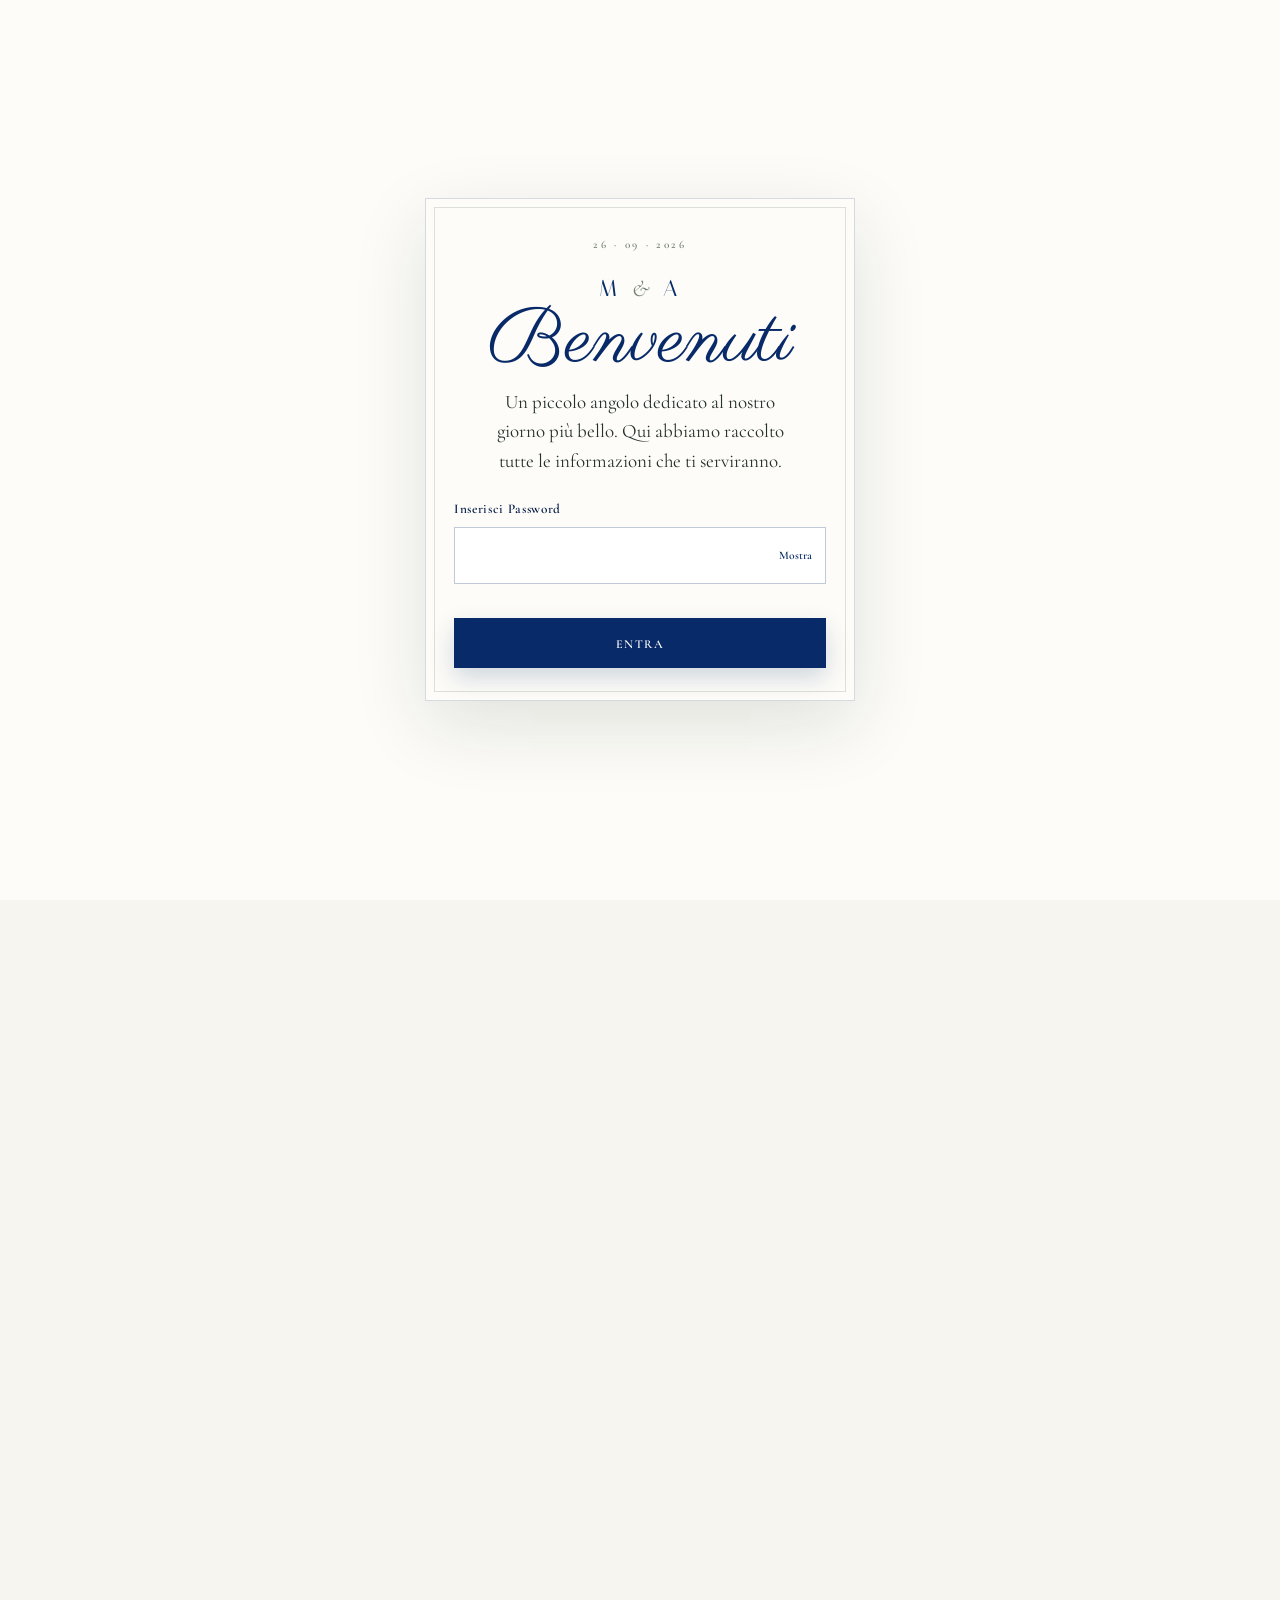
==== commit a37d6a25: "Add files via upload" ====
--- a/index.html
+++ b/index.html
@@ -25,9 +25,9 @@
       <p class="eyebrow">26 · 09 · 2026</p>
       <div class="monogram" aria-hidden="true">M <span>&amp;</span> A</div>
       <h1 id="gate-title">Benvenuti</h1>
-      <p>Un piccolo angolo dedicato al nostro giorno più bello, da vivere e custodire insieme.</p>
+      <p>Un piccolo angolo dedicato al nostro giorno più bello. Qui abbiamo raccolto tutte le informazioni che ti serviranno.</p>
       <form class="gate__form" id="password-form" novalidate>
-        <label for="password">Password dell'invito</label>
+        <label for="password">Inserisci Password</label>
         <div class="password-field">
           <input id="password" name="password" type="password" autocomplete="current-password" required aria-describedby="password-error">
           <button class="password-toggle" id="password-toggle" type="button" aria-label="Mostra password">Mostra</button>
@@ -46,8 +46,8 @@
         <span></span><span></span>
       </button>
       <nav class="nav" id="site-nav" aria-label="Navigazione principale">
-        <a href="#pre-wedding">Pre-wedding</a>
-        <a href="#programma">Programma</a>
+        <a href="#pre-wedding">Pre-Wedding</a>
+        <a href="#programma">Wedding Day</a>
         <a href="#luoghi">Luoghi</a>
         <a href="#soggiorno">Soggiorno</a>
         <a href="#rsvp">RSVP</a>
@@ -73,11 +73,12 @@
 
       <section class="intro section" id="benvenuto">
         <div class="section__inner section__inner--narrow reveal">
-          <p class="eyebrow">Con tutto il cuore</p>
-          <h2>Benvenuti nel nostro giorno</h2>
+          <h2>Il nostro giorno</h2>
           <div class="ornament" aria-hidden="true"><span></span><i>♡</i><span></span></div>
-          <p class="lead">Siamo felicissimi di condividere con voi uno dei giorni più importanti della nostra vita.</p>
-          <p>Qui troverete tutte le informazioni utili per organizzare al meglio il vostro soggiorno e vivere insieme a noi ogni momento della festa. Non vediamo l'ora di festeggiare insieme!</p>
+          <div class="intro__copy">
+            <p>Non vediamo l'ora di condividere con voi uno dei giorni più importanti della nostra vita.</p>
+            <p>Qui troverete tutte le informazioni utili per organizzare al meglio il vostro soggiorno e vivere appieno ogni momento di questa festa.</p>
+          </div>
         </div>
       </section>
 
@@ -98,8 +99,8 @@
         <div class="section__inner">
           <div class="section-heading reveal">
             <p class="eyebrow">Venerdì 25 settembre</p>
-            <h2>Cena pre-wedding</h2>
-            <p>La sera prima del grande giorno.</p>
+            <h2>Pre-Wedding</h2>
+            <p>Per iniziare insieme questo weekend speciale, la sera prima del matrimonio saremo felici di offrirvi una cena di benvenuto: un momento per ritrovarci, brindare e dare il via ai festeggiamenti.</p>
           </div>
           <div class="prewedding__event reveal">
             <div class="prewedding__time" aria-label="Ore 20">
@@ -107,10 +108,9 @@
               <strong>20:00</strong>
             </div>
             <div class="prewedding__details">
-              <p class="card-kicker">Cena insieme</p>
+              <p class="card-kicker">Cena di benvenuto</p>
               <h3>Il Monaco</h3>
               <p class="prewedding__address">Via Monaco, 13<br>87010 Lattarico (CS)</p>
-              <p class="note">Sarà un momento per ritrovarci tutti, salutarci, cenare e brindare insieme prima del grande giorno.</p>
               <a class="text-link" href="https://www.google.com/maps/place//data=!4m2!3m1!1s0x133fa1bdb4f95179:0xf3d84036e02ee6b3?sa=X&amp;ved=1t:8290&amp;ictx=111" target="_blank" rel="noopener">Indicazioni <span>↗</span></a>
             </div>
           </div>
@@ -121,8 +121,7 @@
         <div class="section__inner">
           <div class="section-heading reveal">
             <p class="eyebrow">Sabato 26 settembre</p>
-            <h2>Il programma della giornata</h2>
-            <p>Ogni momento è più bello quando è condiviso.</p>
+            <h2>The Wedding Day</h2>
           </div>
           <div class="timeline__list">
             <article class="timeline__item reveal">
@@ -131,8 +130,7 @@
               <div class="timeline__card">
                 <p class="card-kicker">Cerimonia</p>
                 <h3>Chiesa di San Nicola di Bari</h3>
-                <p>Corso Umberto I, 95<br>Lattarico (CS)</p>
-                <p class="note">Prima della cerimonia saremo felici di accogliervi con un piccolo rinfresco presso le case degli sposi e all'esterno della chiesa.</p>
+                <p>Corso Umberto I, 95<br>87010 Lattarico (CS)</p>
                 <a class="text-link" href="https://www.google.com/maps/search/?api=1&query=Chiesa+di+San+Nicola+di+Bari+Corso+Umberto+I+95+Lattarico+CS" target="_blank" rel="noopener">Indicazioni <span>↗</span></a>
               </div>
             </article>
@@ -143,8 +141,23 @@
                 <p class="card-kicker">Ricevimento</p>
                 <h3>Tenuta Contessa</h3>
                 <p>Località Contessa Soprana<br>Montalto Uffugo (CS)</p>
-                <p class="note">Dopo la cerimonia ci sposteremo qui per continuare insieme i festeggiamenti.</p>
                 <a class="text-link" href="https://www.google.com/maps/search/?api=1&query=Tenuta+Contessa+Localita+Contessa+Soprana+Montalto+Uffugo+CS" target="_blank" rel="noopener">Indicazioni <span>↗</span></a>
+              </div>
+            </article>
+            <article class="timeline__item reveal">
+              <div class="timeline__time">23:30</div>
+              <div class="timeline__dot" aria-hidden="true"></div>
+              <div class="timeline__card">
+                <p class="card-kicker">Un momento speciale</p>
+                <h3>Taglio torta</h3>
+              </div>
+            </article>
+            <article class="timeline__item reveal">
+              <div class="timeline__time">A seguire</div>
+              <div class="timeline__dot" aria-hidden="true"></div>
+              <div class="timeline__card">
+                <p class="card-kicker">La festa continua</p>
+                <h3>Open Bar &amp; DJ Set</h3>
               </div>
             </article>
           </div>
@@ -154,22 +167,21 @@
       <section class="section section--sage" id="luoghi">
         <div class="section__inner">
           <div class="section-heading reveal">
-            <p class="eyebrow">Come arrivare</p>
             <h2>I luoghi del cuore</h2>
+            <p>Qualora desideraste far visita agli sposi prima della cerimonia in chiesa, potrete raggiungerci agli indirizzi indicati qui sotto per condividere un brindisi e un boccone prima del grande momento. Un rinfresco sarà disponibile anche nei pressi della chiesa.</p>
           </div>
           <div class="card-grid">
             <article class="place-card reveal">
               <div class="place-card__number">01</div>
               <p class="card-kicker">Prima della cerimonia</p>
               <h3>Casa dello sposo</h3>
-              <p>Via Timparello<br>Lattarico (CS)</p>
-              <p class="note">Il numero civico sarà comunicato appena disponibile.</p>
+              <p>Via Timparello X<br>87010 Lattarico (CS)</p>
             </article>
             <article class="place-card reveal">
               <div class="place-card__number">02</div>
               <p class="card-kicker">Prima della cerimonia</p>
               <h3>Casa della sposa</h3>
-              <p>Via Timparello 11<br>Lattarico (CS)</p>
+              <p>Via Timparello 11<br>87010 Lattarico (CS)</p>
               <a class="text-link" href="https://www.google.com/maps/search/?api=1&query=Via+Timparello+11+Lattarico+CS" target="_blank" rel="noopener">Indicazioni <span>↗</span></a>
             </article>
             <article class="place-card place-card--parking reveal">
@@ -187,7 +199,8 @@
                 <div class="parking-option">
                   <p class="parking-option__label">Ricevimento</p>
                   <h4>Tenuta Contessa</h4>
-                  <p>Il parcheggio è disponibile direttamente presso la tenuta, con posti auto dedicati agli ospiti.</p>
+                  <p>Località Contessa Soprana<br>Montalto Uffugo (CS)</p>
+                  <p class="note">Il parcheggio è disponibile direttamente presso la tenuta, con posti auto dedicati agli ospiti.</p>
                   <a class="text-link" href="https://www.google.com/maps/search/?api=1&query=Tenuta+Contessa+Montalto+Uffugo+CS" target="_blank" rel="noopener">Indicazioni <span>↗</span></a>
                 </div>
               </div>
@@ -202,13 +215,13 @@
             <p class="eyebrow">Per il vostro soggiorno</p>
             <h2>Hotel<br>Le Ceramiche</h2>
             <p>Via Alfonso Rendano, 1<br>87046 Montalto Uffugo (CS)</p>
-            <a class="button button--outline" href="https://www.google.com/maps/search/?api=1&query=Hotel+Le+Ceramiche+Via+Alfonso+Rendano+1+Montalto+Uffugo+CS" target="_blank" rel="noopener">Indicazioni ↗</a>
+            <a class="text-link" href="https://www.google.com/maps/search/?api=1&query=Hotel+Le+Ceramiche+Via+Alfonso+Rendano+1+Montalto+Uffugo+CS" target="_blank" rel="noopener">Indicazioni <span>↗</span></a>
           </div>
           <div class="stay__details reveal">
             <dl>
               <div><dt>Check-in</dt><dd>Dalle ore 16:00</dd></div>
               <div><dt>Check-out</dt><dd>Entro le ore 11:00</dd></div>
-              <div><dt>Colazione</dt><dd>Fino alle ore 10:00</dd></div>
+              <div><dt>Colazione (inclusa)</dt><dd>Fino alle ore 10:00</dd></div>
             </dl>
             <div class="info-box">
               <h3>Pre check-in</h3>
@@ -225,20 +238,22 @@
               <span class="editorial-card__icon" aria-hidden="true">✦</span>
               <p class="card-kicker">Un piccolo consiglio</p>
               <h3>Comodi, fino a tardi</h3>
-              <p>Portate con voi una giacchetta per le ore più fresche e un paio di scarpe comode di ricambio, soprattutto per le ragazze, per ballare e divertirvi fino a tarda sera.</p>
+              <p>Portate con voi una giacca per le ore più fresche e un paio di scarpe comode di ricambio, soprattutto per le ragazze, per ballare e divertirvi fino a tarda sera.</p>
             </article>
             <article class="editorial-card reveal">
               <span class="editorial-card__icon" aria-hidden="true">☼</span>
               <p class="card-kicker">Il giorno dopo</p>
               <h3>Ancora un po' insieme</h3>
-              <p>Se ci saranno le condizioni, ci piacerebbe ritrovarci per un brunch e una passeggiata alla scoperta del centro storico di Cosenza.</p>
+              <p>Per il giorno successivo non è previsto alcun programma. Qualora ci fossero le condizioni, potremmo ritrovarci per una passeggiata nel centro storico di Cosenza. Sarà una decisione spontanea, da prendere insieme.</p>
             </article>
             <article class="editorial-card editorial-card--gift reveal">
               <span class="editorial-card__icon" aria-hidden="true">♡</span>
               <p class="card-kicker">Il vostro regalo</p>
               <h3>La vostra presenza</h3>
-              <p>La vostra presenza e il vostro affetto saranno già il regalo più bello. Se però desiderate lasciarci un pensiero e contribuire ai nostri progetti futuri, potrete farlo in busta oppure tramite bonifico.</p>
+              <p>La vostra presenza renderà questo giorno ancora più speciale. Se desiderate farci un regalo, un contributo ai nostri progetti futuri sarà per noi il pensiero più gradito.</p>
               <div class="iban-box">
+                <span>Istituto</span>
+                <strong class="iban-owner">Banca Intesa Sanpaolo</strong>
                 <span>Intestatario</span>
                 <strong class="iban-owner">Melissa Flaccavento</strong>
                 <span>IBAN</span>
@@ -272,16 +287,16 @@
           <div class="section-heading reveal">
             <p class="eyebrow">Per qualsiasi necessità</p>
             <h2>Contatti per la giornata</h2>
-            <p>Durante il matrimonio potrete fare riferimento a Nicola e Ubaldo per informazioni o assistenza.</p>
+            <p>Il giorno del matrimonio, qualora gli sposi non fossero reperibili, Nicola e Ubaldo, testimoni di Antonio, saranno il vostro punto di riferimento per qualsiasi informazione o necessità.</p>
           </div>
           <div class="contact-grid">
             <article class="contact-card reveal">
               <span>N</span>
-              <div><p class="card-kicker">Contatto</p><h3>Nicola</h3><p class="note">Numero in aggiornamento</p></div>
+              <div><p class="card-kicker">Contatto</p><h3>Nicola</h3><button class="contact-call" type="button" disabled>Clicca qui per chiamare</button></div>
             </article>
             <article class="contact-card reveal">
               <span>U</span>
-              <div><p class="card-kicker">Contatto</p><h3>Ubaldo</h3><p class="note">Numero in aggiornamento</p></div>
+              <div><p class="card-kicker">Contatto</p><h3>Ubaldo</h3><button class="contact-call" type="button" disabled>Clicca qui per chiamare</button></div>
             </article>
           </div>
         </div>
@@ -291,15 +306,14 @@
         <div class="section__inner reveal">
           <div class="section-heading rsvp__heading">
             <p class="eyebrow">Entro il 26 agosto 2026</p>
-            <h2>Conferma la vostra presenza</h2>
-            <p>Cercate gli adulti invitati, aggiungete eventuali bambini e indicate le preferenze di ciascuno.</p>
+            <h2>Conferma presenza</h2>
           </div>
           <form class="rsvp-form" id="rsvp-form" novalidate>
             <div class="rsvp-step-heading">
               <span aria-hidden="true">1</span>
               <div>
-                <h3>Chi farà parte del gruppo?</h3>
-                <p>Inserite nome e cognome completi di ogni adulto, nell’ordine che preferite. Il nominativo apparirà soltanto in caso di corrispondenza esatta.</p>
+                <h3>Chi parteciperà?</h3>
+                <p>Inserite il nome e il cognome completi di ciascun adulto per selezionarlo.</p>
               </div>
             </div>
 
@@ -313,11 +327,11 @@
               <button class="button button--primary" id="add-adult" type="button">＋ Aggiungi adulto</button>
               <button class="button button--outline" id="add-child" type="button" disabled>＋ Aggiungi bambino</button>
             </div>
+            <button class="rsvp-reset" id="reset-rsvp" type="button">Ricomincia</button>
 
             <section class="guest-search-panel" id="adult-search-panel" aria-labelledby="adult-search-title">
               <div class="guest-search-panel__heading">
                 <div>
-                  <p class="card-kicker">Aggiungi adulto</p>
                   <h3 id="adult-search-title">Cerca un invitato</h3>
                 </div>
                 <button class="guest-remove" id="close-adult-search" type="button" aria-label="Chiudi la ricerca">Chiudi</button>
@@ -345,11 +359,11 @@
               <span aria-hidden="true">2</span>
               <div>
                 <h3>Un ultimo pensiero</h3>
-                <p>Questo spazio è per eventuali richieste generali o per lasciarci un messaggio.</p>
+                <p>Questo spazio è dedicato a eventuali richieste generali o, se lo desiderate, per lasciarci un messaggio.</p>
               </div>
             </div>
             <div class="form-field rsvp-general-note">
-              <label for="general-note">Note generali o un messaggio per gli sposi <span>(facoltativo)</span></label>
+              <label class="sr-only" for="general-note">Note generali o un messaggio per gli sposi, facoltativo</label>
               <textarea id="general-note" rows="4" placeholder="Scrivete qui altre necessità o lasciateci un messaggio"></textarea>
             </div>
 
--- a/style.css
+++ b/style.css
@@ -78,7 +78,7 @@
 .hero__date { display: flex; align-items: center; justify-content: center; margin: 0 auto 12px; color: var(--navy-deep); text-transform: uppercase; }
 .hero__date > * { padding: 0 14px; }
 .hero__date span { width: 96px; font: 600 .64rem/1.45 var(--serif); letter-spacing: .16em; }
-.hero__date strong { border-inline: 1px solid rgba(8,42,104,.32); font: 400 3.8rem/1 var(--display); }
+.hero__date strong { color: var(--navy); border-inline: 1px solid rgba(8,42,104,.32); font: 400 3.8rem/1 var(--display); }
 .hero__place { margin: 0 0 25px; color: var(--muted); font-size: .78rem; letter-spacing: .17em; text-transform: uppercase; }
 .hero__actions { display: flex; flex-direction: column; align-items: center; gap: 11px; }
 .hero__actions .button { width: min(100%, 280px); }
@@ -92,7 +92,9 @@
 .section h3 { margin: 0 0 9px; color: var(--navy-deep); font: 500 1.65rem/1.05 var(--serif); }
 .section p { margin-top: 0; }
 .intro { background: var(--paper); }
-.intro .lead { color: var(--navy-deep); font-size: 1.45rem; font-style: italic; line-height: 1.35; }
+.intro__copy { color: var(--ink); font-size: 1.08rem; line-height: 1.65; }
+.intro__copy p { margin-bottom: 18px; }
+.intro__copy p:last-child { margin-bottom: 0; }
 .ornament { display: flex; align-items: center; gap: 10px; width: 145px; margin: 25px auto 27px; color: var(--sage); }
 .ornament span { flex: 1; height: 1px; background: currentColor; }
 .ornament i { font-style: normal; }
@@ -145,8 +147,10 @@
 .parking-option h4 { margin: 0 0 9px; color: var(--navy-deep); font: 500 1.45rem/1.1 var(--serif); }
 .stay { background: var(--paper); }
 .stay__title { padding-bottom: 45px; }
+.stay__title .eyebrow { margin-bottom: 20px; }
 .stay__title h2 { font-family: var(--script); line-height: .92; }
 .stay__title .button { margin-top: 10px; }
+.stay__title .text-link { margin-top: 10px; }
 .stay__details dl { margin: 0 0 28px; border-top: 1px solid var(--line); }
 .stay__details dl div { display: flex; justify-content: space-between; gap: 15px; padding: 14px 0; border-bottom: 1px solid var(--line); }
 .stay__details dt { color: var(--navy); font-weight: 600; }
@@ -184,6 +188,8 @@
 .contact-card { display: flex; align-items: center; gap: 22px; padding: 25px; background: rgba(253,252,248,.8); border: 1px solid rgba(115,130,115,.22); }
 .contact-card > span { display: grid; flex: 0 0 58px; place-items: center; width: 58px; height: 58px; color: white; border-radius: 50%; background: var(--navy); font: 400 1.4rem/1 var(--display); }
 .contact-card h3, .contact-card p { margin-bottom: 0; }
+.contact-call { padding: 4px 0; color: var(--navy); border: 0; border-bottom: 1px solid rgba(8,42,104,.45); background: transparent; font-size: .68rem; font-weight: 600; letter-spacing: .07em; text-transform: uppercase; }
+.contact-call:disabled { color: var(--muted); border-color: rgba(102,112,108,.35); cursor: not-allowed; }
 
 .rsvp { overflow: hidden; background: var(--ivory); }
 .rsvp .section__inner { position: relative; max-width: 940px; }
@@ -216,6 +222,8 @@
 .apply-first-guest:disabled { opacity: .48; cursor: not-allowed; }
 .rsvp-add-actions { display: grid; gap: 10px; margin-top: 18px; }
 .rsvp-add-actions .button { width: 100%; }
+.rsvp-reset { display: block; margin: 16px auto 0; padding: 5px 0; color: var(--muted); border: 0; border-bottom: 1px solid rgba(102,112,108,.4); background: transparent; font-size: .68rem; font-weight: 600; letter-spacing: .09em; text-transform: uppercase; cursor: pointer; }
+.rsvp-reset:hover { color: var(--navy); border-color: var(--navy); }
 .button:disabled { opacity: .45; cursor: not-allowed; transform: none; }
 .guest-search-panel { margin-top: 20px; padding: 24px 20px; background: var(--sage-pale); border: 1px solid rgba(115,130,115,.28); }
 .guest-search-panel[hidden] { display: none; }
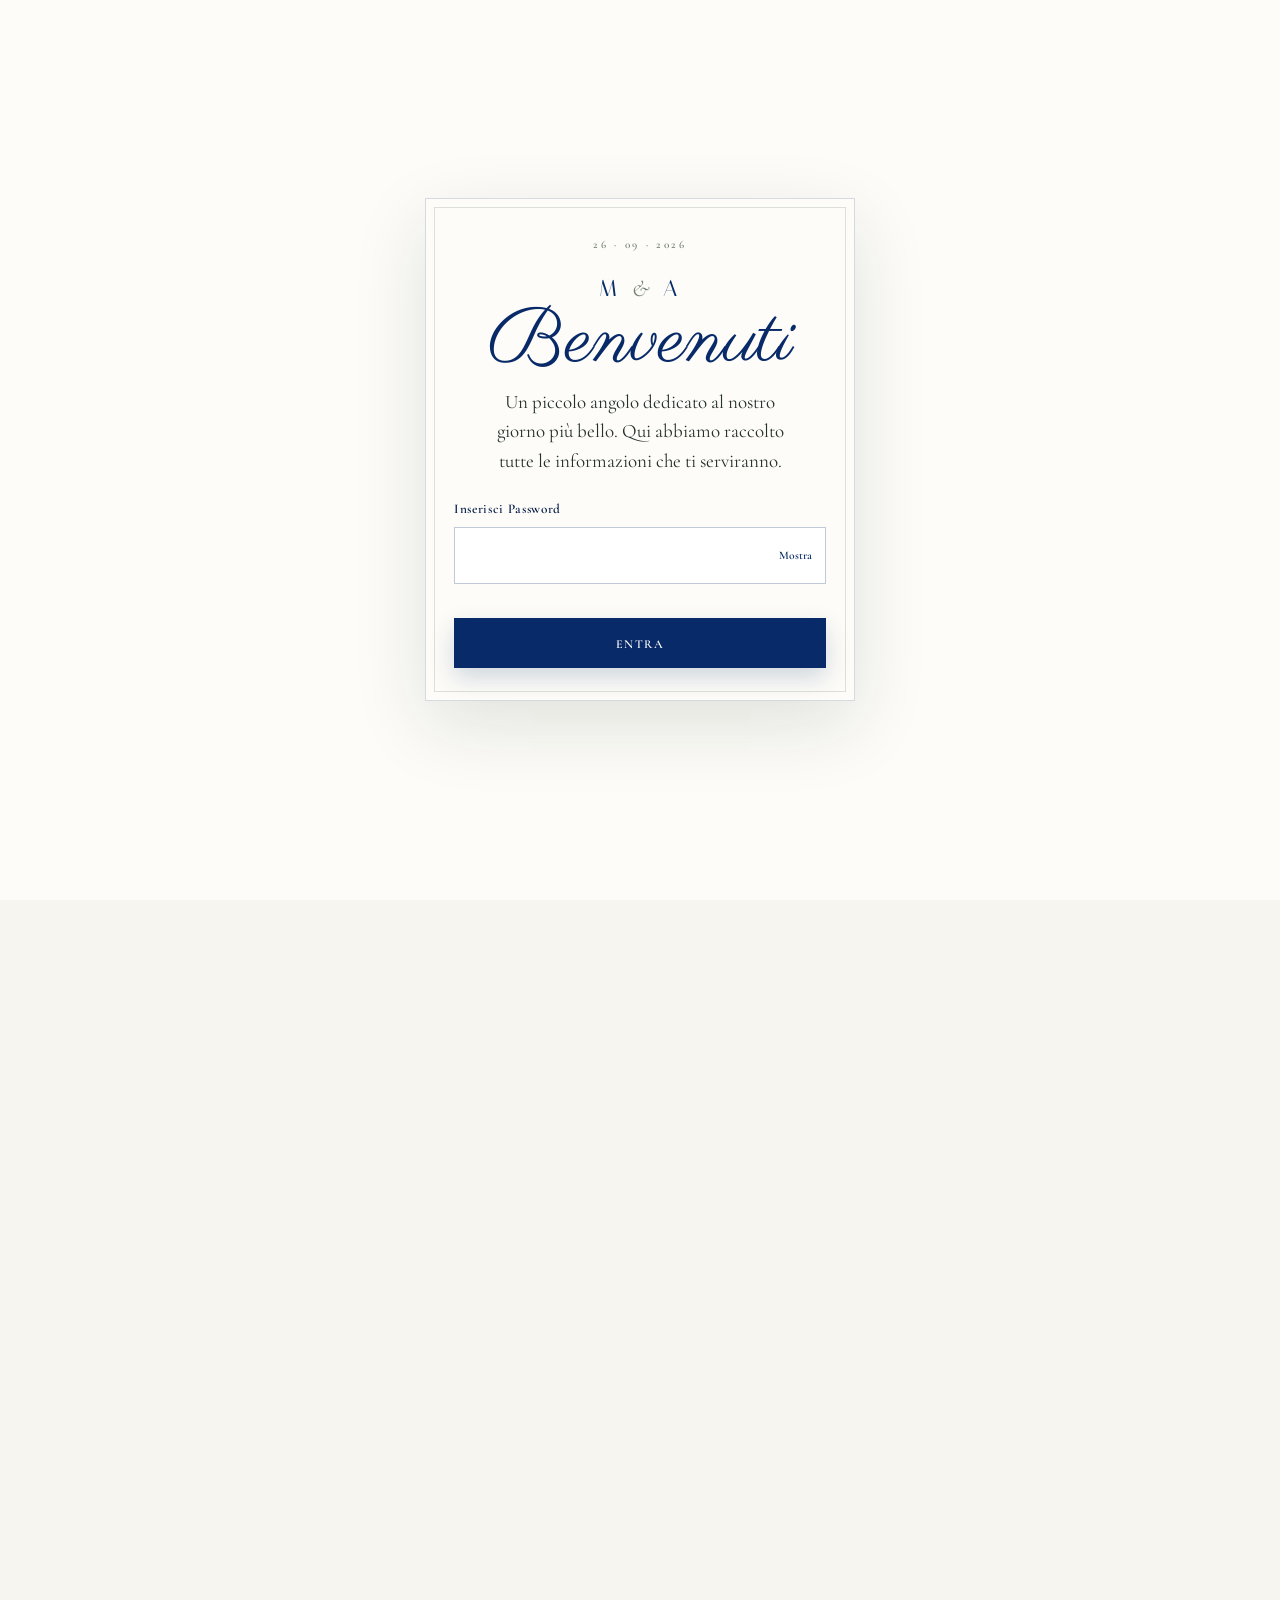
==== commit 1e71a325: "Add files via upload" ====
--- a/index.html
+++ b/index.html
@@ -4,22 +4,25 @@
   <meta charset="utf-8">
   <meta name="viewport" content="width=device-width, initial-scale=1, viewport-fit=cover">
   <title>Melissa &amp; Antonio — 26 settembre 2026</title>
-  <meta name="description" content="Tutte le informazioni per celebrare insieme il matrimonio di Melissa e Antonio, sabato 26 settembre 2026.">
+  <meta name="description" content="XXX">
+  <meta name="robots" content="noindex, nofollow, noarchive, nosnippet, noimageindex">
+  <meta name="googlebot" content="noindex, nofollow, noarchive, nosnippet, noimageindex">
   <meta name="theme-color" content="#f7f5ef">
   <meta property="og:type" content="website">
   <meta property="og:locale" content="it_IT">
   <meta property="og:title" content="Melissa &amp; Antonio — 26 settembre 2026">
-  <meta property="og:description" content="Il nostro invito digitale: programma, luoghi e informazioni per vivere insieme un giorno speciale.">
+  <meta property="og:description" content="Il nostro invito digitale: qui troverai l'RSVP, il programma e tutte le informazioni utili per vivere insieme a noi questi giorni speciali.">
   <meta property="og:image" content="assets/images/invito-melissa-antonio.png">
   <link rel="icon" type="image/png" href="assets/images/favicon.png">
   <link rel="preconnect" href="https://fonts.googleapis.com">
   <link rel="preconnect" href="https://fonts.gstatic.com" crossorigin>
   <link href="https://fonts.googleapis.com/css2?family=Cormorant+Garamond:ital,wght@0,400;0,500;0,600;1,400;1,500&amp;family=Italiana&amp;family=Parisienne&amp;display=swap" rel="stylesheet">
-  <link rel="stylesheet" href="style.css">
-  <script src="guest-data.js" defer></script>
-  <script src="script.js" defer></script>
+  <link rel="stylesheet" href="style.css?v=20260721-3">
+  <script src="guest-data.js?v=20260721-2" defer></script>
+  <script src="script.js?v=20260721-4" defer></script>
 </head>
 <body class="is-locked">
+  <canvas class="fireworks" id="fireworks" aria-hidden="true"></canvas>
   <div class="gate" id="gate" role="dialog" aria-modal="true" aria-labelledby="gate-title">
     <div class="gate__card">
       <p class="eyebrow">26 · 09 · 2026</p>
@@ -46,10 +49,10 @@
         <span></span><span></span>
       </button>
       <nav class="nav" id="site-nav" aria-label="Navigazione principale">
-        <a href="#pre-wedding">Pre-Wedding</a>
-        <a href="#programma">Wedding Day</a>
-        <a href="#luoghi">Luoghi</a>
-        <a href="#soggiorno">Soggiorno</a>
+        <a href="#programma">Programma</a>
+        <a href="#organizzarsi">Organizzarsi</a>
+        <a href="#info-utili">Info utili</a>
+        <a href="#pensieri">Pensieri</a>
         <a href="#rsvp">RSVP</a>
       </nav>
     </header>
@@ -64,28 +67,21 @@
           </div>
           <p class="hero__place reveal">Lattarico · Cosenza</p>
           <div class="hero__actions reveal">
-            <a class="button button--primary" href="#benvenuto">Scopri il nostro giorno</a>
+            <a class="button button--primary" href="#programma">Scopri il nostro giorno</a>
             <a class="button button--outline" href="#rsvp">Conferma la presenza</a>
           </div>
         </div>
-        <a class="scroll-cue" href="#benvenuto" aria-label="Scorri verso il basso"><span></span></a>
-      </section>
-
-      <section class="intro section" id="benvenuto">
-        <div class="section__inner section__inner--narrow reveal">
-          <h2>Il nostro giorno</h2>
-          <div class="ornament" aria-hidden="true"><span></span><i>♡</i><span></span></div>
-          <div class="intro__copy">
-            <p>Non vediamo l'ora di condividere con voi uno dei giorni più importanti della nostra vita.</p>
-            <p>Qui troverete tutte le informazioni utili per organizzare al meglio il vostro soggiorno e vivere appieno ogni momento di questa festa.</p>
-          </div>
-        </div>
+        <a class="scroll-cue" href="#programma" aria-label="Vai al programma"><span></span></a>
       </section>
 
       <section class="countdown section section--blue" aria-label="Conto alla rovescia">
         <div class="section__inner reveal">
           <p class="eyebrow">Manca sempre meno</p>
           <h2>Il conto alla rovescia</h2>
+          <div class="countdown__intro">
+            <p>Non vediamo l'ora di condividere con voi uno dei giorni più importanti della nostra vita.</p>
+            <p>Qui troverete tutte le informazioni utili per organizzare al meglio il vostro soggiorno e vivere appieno ogni momento di questa festa. Non dimenticate di confermare la vostra presenza.</p>
+          </div>
           <div class="countdown__grid" id="countdown" aria-live="polite">
             <div><strong id="days">—</strong><span>Giorni</span></div>
             <div><strong id="hours">—</strong><span>Ore</span></div>
@@ -95,145 +91,162 @@
         </div>
       </section>
 
-      <section class="section prewedding" id="pre-wedding">
+      <section class="section program-section" id="programma">
         <div class="section__inner">
           <div class="section-heading reveal">
-            <p class="eyebrow">Venerdì 25 settembre</p>
-            <h2>Pre-Wedding</h2>
-            <p>Per iniziare insieme questo weekend speciale, la sera prima del matrimonio saremo felici di offrirvi una cena di benvenuto: un momento per ritrovarci, brindare e dare il via ai festeggiamenti.</p>
-          </div>
-          <div class="prewedding__event reveal">
-            <div class="prewedding__time" aria-label="Ore 20">
-              <span>Ore</span>
-              <strong>20:00</strong>
-            </div>
-            <div class="prewedding__details">
-              <p class="card-kicker">Cena di benvenuto</p>
-              <h3>Il Monaco</h3>
-              <p class="prewedding__address">Via Monaco, 13<br>87010 Lattarico (CS)</p>
-              <a class="text-link" href="https://www.google.com/maps/place//data=!4m2!3m1!1s0x133fa1bdb4f95179:0xf3d84036e02ee6b3?sa=X&amp;ved=1t:8290&amp;ictx=111" target="_blank" rel="noopener">Indicazioni <span>↗</span></a>
-            </div>
-          </div>
-        </div>
-      </section>
-
-      <section class="section timeline" id="programma">
+            <p class="eyebrow">Due giorni da vivere insieme</p>
+            <h2>Il nostro weekend</h2>
+          </div>
+
+          <div class="program-day">
+            <div class="section-heading section-heading--compact reveal">
+              <p class="eyebrow">Venerdì 25 settembre</p>
+              <h2>Pre-Wedding</h2>
+              <p>Per iniziare insieme questo weekend speciale, la sera prima del matrimonio saremo felici di offrirvi una cena di benvenuto: un momento per ritrovarci, brindare e dare il via ai festeggiamenti.</p>
+            </div>
+            <div class="prewedding__event reveal">
+              <div class="prewedding__time" aria-label="Ore 20">
+                <span>Ore</span>
+                <strong>20:00</strong>
+              </div>
+              <div class="prewedding__details">
+                <p class="card-kicker">Cena di benvenuto</p>
+                <h3>Il Monaco</h3>
+                <p class="prewedding__address">Via Monaco, 13<br>87010 Lattarico (CS)</p>
+                <a class="text-link" href="https://www.google.com/maps/place//data=!4m2!3m1!1s0x133fa1bdb4f95179:0xf3d84036e02ee6b3?sa=X&amp;ved=1t:8290&amp;ictx=111" target="_blank" rel="noopener">Indicazioni <span>↗</span></a>
+              </div>
+            </div>
+          </div>
+
+          <div class="program-day program-day--wedding">
+            <div class="section-heading section-heading--compact reveal">
+              <p class="eyebrow">Sabato 26 settembre</p>
+              <h2>The Wedding Day</h2>
+            </div>
+            <div class="timeline__list">
+              <article class="timeline__item reveal">
+                <div class="timeline__time">15:00</div>
+                <div class="timeline__dot" aria-hidden="true"></div>
+                <div class="timeline__card">
+                  <p class="card-kicker">Cerimonia</p>
+                  <h3>Chiesa di San Nicola di Bari</h3>
+                  <p>Corso Umberto I, 95<br>87010 Lattarico (CS)</p>
+                  <a class="text-link" href="https://share.google/Yexb57kkJuWLdmWog" target="_blank" rel="noopener">Indicazioni <span>↗</span></a>
+                </div>
+              </article>
+              <article class="timeline__item reveal">
+                <div class="timeline__time">18:00</div>
+                <div class="timeline__dot" aria-hidden="true"></div>
+                <div class="timeline__card">
+                  <p class="card-kicker">Ricevimento</p>
+                  <h3>Tenuta Contessa</h3>
+                  <p>Località Contessa Soprana<br>Montalto Uffugo (CS)</p>
+                  <a class="text-link" href="https://www.google.com/maps/search/?api=1&amp;query=Tenuta+Contessa+Localita+Contessa+Soprana+Montalto+Uffugo+CS" target="_blank" rel="noopener">Indicazioni <span>↗</span></a>
+                </div>
+              </article>
+              <article class="timeline__item reveal">
+                <div class="timeline__time">23:30</div>
+                <div class="timeline__dot" aria-hidden="true"></div>
+                <div class="timeline__card">
+                  <p class="card-kicker">Un momento speciale</p>
+                  <h3>Taglio torta</h3>
+                </div>
+              </article>
+              <article class="timeline__item reveal">
+                <div class="timeline__time">A seguire</div>
+                <div class="timeline__dot" aria-hidden="true"></div>
+                <div class="timeline__card">
+                  <p class="card-kicker">La festa continua</p>
+                  <h3>Open Bar &amp; DJ Set</h3>
+                </div>
+              </article>
+            </div>
+          </div>
+        </div>
+      </section>
+
+      <section class="section section--sage organize-section" id="organizzarsi">
         <div class="section__inner">
           <div class="section-heading reveal">
-            <p class="eyebrow">Sabato 26 settembre</p>
-            <h2>The Wedding Day</h2>
-          </div>
-          <div class="timeline__list">
-            <article class="timeline__item reveal">
-              <div class="timeline__time">15:00</div>
-              <div class="timeline__dot" aria-hidden="true"></div>
-              <div class="timeline__card">
-                <p class="card-kicker">Cerimonia</p>
-                <h3>Chiesa di San Nicola di Bari</h3>
-                <p>Corso Umberto I, 95<br>87010 Lattarico (CS)</p>
-                <a class="text-link" href="https://www.google.com/maps/search/?api=1&query=Chiesa+di+San+Nicola+di+Bari+Corso+Umberto+I+95+Lattarico+CS" target="_blank" rel="noopener">Indicazioni <span>↗</span></a>
-              </div>
-            </article>
-            <article class="timeline__item reveal">
-              <div class="timeline__time">18:00</div>
-              <div class="timeline__dot" aria-hidden="true"></div>
-              <div class="timeline__card">
-                <p class="card-kicker">Ricevimento</p>
-                <h3>Tenuta Contessa</h3>
+            <p class="eyebrow">Dove saremo e come muoversi</p>
+            <h2>Organizzarsi</h2>
+          </div>
+
+          <div class="organize-block organize-panel organize-panel--houses">
+            <div class="subsection-heading reveal">
+              <p class="card-kicker">Prima della cerimonia</p>
+              <h3>Case degli sposi</h3>
+              <p>Se desiderate passare a salutarci prima della cerimonia, potrete raggiungerci agli indirizzi indicati qui sotto per condividere un brindisi e un boccone prima del nostro Sì.<br>Per chi preferisse raggiungerci direttamente per la cerimonia, vi aspetterà un piccolo rinfresco all'ingresso della chiesa.</p>
+            </div>
+            <div class="card-grid">
+              <article class="place-card reveal">
+                <h3 class="place-card__name">Melissa</h3>
+                <p>Via Timparello 43 (ex 11)<br>87010 Lattarico (CS)</p>
+                <a class="text-link" href="https://www.google.com/maps/search/?api=1&amp;query=Via+Timparello+11+Lattarico+CS" target="_blank" rel="noopener">Indicazioni <span>↗</span></a>
+              </article>
+              <article class="place-card reveal">
+                <h3 class="place-card__name">Antonio</h3>
+                <p>Via Timparello 43 (ex 11)<br>87010 Lattarico (CS)</p>
+                <p class="note">Per raggiungere la casa, guardando verso destra, attraversate la passerella.</p>
+                <a class="text-link" href="https://www.google.com/maps/search/?api=1&amp;query=Via+Timparello+43+Lattarico+CS" target="_blank" rel="noopener">Indicazioni <span>↗</span></a>
+              </article>
+            </div>
+          </div>
+
+          <div class="organize-block organize-panel stay__layout">
+            <div class="stay__title reveal">
+              <p class="card-kicker">Per il vostro soggiorno</p>
+              <h3 class="stay__hotel-name">Hotel<br>Le Ceramiche</h3>
+              <p>Via Alfonso Rendano, 1<br>87046 Montalto Uffugo (CS)</p>
+              <a class="text-link" href="https://www.google.com/maps/search/?api=1&amp;query=Hotel+Le+Ceramiche+Via+Alfonso+Rendano+1+Montalto+Uffugo+CS" target="_blank" rel="noopener">Indicazioni <span>↗</span></a>
+            </div>
+            <div class="stay__details reveal">
+              <dl>
+                <div><dt>Check-in</dt><dd>Dalle ore 16:00</dd></div>
+                <div><dt>Check-out</dt><dd>Entro le ore 11:00</dd></div>
+                <div><dt>Colazione (inclusa)</dt><dd>Fino alle ore 10:00</dd></div>
+              </dl>
+              <div class="info-box">
+                <h3>Pre check-in</h3>
+                <p>Per rendere il vostro arrivo ancora più semplice, possiamo occuparcene noi. Se desiderate usufruire del pre check-in, scriveteci direttamente: avremo bisogno di una copia del documento di riconoscimento di ciascun ospite. Riceverete poi via SMS il codice per accedere alla vostra camera.</p>
+              </div>
+            </div>
+          </div>
+
+          <div class="organize-block organize-panel">
+            <div class="subsection-heading reveal">
+              <p class="card-kicker">Dove lasciare l'auto</p>
+              <h3>Parcheggi</h3>
+              <p>Tutte le indicazioni utili per lasciare l’auto durante la cerimonia e il ricevimento.</p>
+            </div>
+            <div class="parking-grid">
+              <div class="parking-option">
+                <p class="parking-option__label">Cerimonia</p>
+                <h4>Villetta Comunale</h4>
+                <p>Via Convento SNC<br>87010 Lattarico (CS)</p>
+                <p class="note">Vi chiediamo di lasciare l'auto qui: proseguendo verso il centro del paese non sono disponibili altri posti. Da qui potrete raggiungere a piedi le case degli sposi e la chiesa in pochi minuti.</p>
+                <a class="text-link" href="https://share.google/WgHf2nojEFoGSaVgx" target="_blank" rel="noopener">Indicazioni <span>↗</span></a>
+              </div>
+              <div class="parking-option">
+                <p class="parking-option__label">Ricevimento</p>
+                <h4>Tenuta Contessa</h4>
                 <p>Località Contessa Soprana<br>Montalto Uffugo (CS)</p>
-                <a class="text-link" href="https://www.google.com/maps/search/?api=1&query=Tenuta+Contessa+Localita+Contessa+Soprana+Montalto+Uffugo+CS" target="_blank" rel="noopener">Indicazioni <span>↗</span></a>
-              </div>
-            </article>
-            <article class="timeline__item reveal">
-              <div class="timeline__time">23:30</div>
-              <div class="timeline__dot" aria-hidden="true"></div>
-              <div class="timeline__card">
-                <p class="card-kicker">Un momento speciale</p>
-                <h3>Taglio torta</h3>
-              </div>
-            </article>
-            <article class="timeline__item reveal">
-              <div class="timeline__time">A seguire</div>
-              <div class="timeline__dot" aria-hidden="true"></div>
-              <div class="timeline__card">
-                <p class="card-kicker">La festa continua</p>
-                <h3>Open Bar &amp; DJ Set</h3>
-              </div>
-            </article>
-          </div>
-        </div>
-      </section>
-
-      <section class="section section--sage" id="luoghi">
+                <p class="note">Il parcheggio è disponibile direttamente presso la tenuta, con posti auto dedicati agli ospiti.</p>
+                <a class="text-link" href="https://www.google.com/maps/search/?api=1&amp;query=Tenuta+Contessa+Montalto+Uffugo+CS" target="_blank" rel="noopener">Indicazioni <span>↗</span></a>
+              </div>
+            </div>
+          </div>
+        </div>
+      </section>
+
+      <section class="section info-section" id="info-utili">
         <div class="section__inner">
           <div class="section-heading reveal">
-            <h2>I luoghi del cuore</h2>
-            <p>Qualora desideraste far visita agli sposi prima della cerimonia in chiesa, potrete raggiungerci agli indirizzi indicati qui sotto per condividere un brindisi e un boccone prima del grande momento. Un rinfresco sarà disponibile anche nei pressi della chiesa.</p>
-          </div>
-          <div class="card-grid">
-            <article class="place-card reveal">
-              <div class="place-card__number">01</div>
-              <p class="card-kicker">Prima della cerimonia</p>
-              <h3>Casa dello sposo</h3>
-              <p>Via Timparello X<br>87010 Lattarico (CS)</p>
-            </article>
-            <article class="place-card reveal">
-              <div class="place-card__number">02</div>
-              <p class="card-kicker">Prima della cerimonia</p>
-              <h3>Casa della sposa</h3>
-              <p>Via Timparello 11<br>87010 Lattarico (CS)</p>
-              <a class="text-link" href="https://www.google.com/maps/search/?api=1&query=Via+Timparello+11+Lattarico+CS" target="_blank" rel="noopener">Indicazioni <span>↗</span></a>
-            </article>
-            <article class="place-card place-card--parking reveal">
-              <div class="place-card__number">03</div>
-              <p class="card-kicker">Dove lasciare l'auto</p>
-              <h3>Parcheggi</h3>
-              <div class="parking-grid">
-                <div class="parking-option">
-                  <p class="parking-option__label">Cerimonia</p>
-                  <h4>Villetta Comunale</h4>
-                  <p>Via Convento SNC<br>87010 Lattarico (CS)</p>
-                  <p class="note">Vi chiediamo di lasciare l'auto qui: proseguendo verso il centro del paese non sono disponibili altri posti. Da qui potrete raggiungere a piedi le case degli sposi e la chiesa in pochi minuti.</p>
-                  <a class="text-link" href="https://www.google.com/maps/search/?api=1&query=Villetta+Comunale+Via+Convento+Lattarico+CS" target="_blank" rel="noopener">Indicazioni <span>↗</span></a>
-                </div>
-                <div class="parking-option">
-                  <p class="parking-option__label">Ricevimento</p>
-                  <h4>Tenuta Contessa</h4>
-                  <p>Località Contessa Soprana<br>Montalto Uffugo (CS)</p>
-                  <p class="note">Il parcheggio è disponibile direttamente presso la tenuta, con posti auto dedicati agli ospiti.</p>
-                  <a class="text-link" href="https://www.google.com/maps/search/?api=1&query=Tenuta+Contessa+Montalto+Uffugo+CS" target="_blank" rel="noopener">Indicazioni <span>↗</span></a>
-                </div>
-              </div>
-            </article>
-          </div>
-        </div>
-      </section>
-
-      <section class="section stay" id="soggiorno">
-        <div class="section__inner stay__layout">
-          <div class="stay__title reveal">
-            <p class="eyebrow">Per il vostro soggiorno</p>
-            <h2>Hotel<br>Le Ceramiche</h2>
-            <p>Via Alfonso Rendano, 1<br>87046 Montalto Uffugo (CS)</p>
-            <a class="text-link" href="https://www.google.com/maps/search/?api=1&query=Hotel+Le+Ceramiche+Via+Alfonso+Rendano+1+Montalto+Uffugo+CS" target="_blank" rel="noopener">Indicazioni <span>↗</span></a>
-          </div>
-          <div class="stay__details reveal">
-            <dl>
-              <div><dt>Check-in</dt><dd>Dalle ore 16:00</dd></div>
-              <div><dt>Check-out</dt><dd>Entro le ore 11:00</dd></div>
-              <div><dt>Colazione (inclusa)</dt><dd>Fino alle ore 10:00</dd></div>
-            </dl>
-            <div class="info-box">
-              <h3>Pre check-in</h3>
-              <p>Per rendere il vostro arrivo ancora più semplice, possiamo occuparcene noi. Se desiderate usufruire del pre check-in, scriveteci direttamente: avremo bisogno di una copia del documento di riconoscimento di ciascun ospite. Riceverete poi via SMS il codice per accedere alla vostra camera.</p>
-            </div>
-          </div>
-        </div>
-      </section>
-
-      <section class="section notes-section">
-        <div class="section__inner">
-          <div class="editorial-grid">
+            <p class="eyebrow">Da sapere</p>
+            <h2>Info utili</h2>
+            <p>Qualche consiglio per vivere la festa al meglio e i contatti da usare in caso di necessità.</p>
+          </div>
+          <div class="editorial-grid editorial-grid--info">
             <article class="editorial-card reveal">
               <span class="editorial-card__icon" aria-hidden="true">✦</span>
               <p class="card-kicker">Un piccolo consiglio</p>
@@ -246,59 +259,66 @@
               <h3>Ancora un po' insieme</h3>
               <p>Per il giorno successivo non è previsto alcun programma. Qualora ci fossero le condizioni, potremmo ritrovarci per una passeggiata nel centro storico di Cosenza. Sarà una decisione spontanea, da prendere insieme.</p>
             </article>
-            <article class="editorial-card editorial-card--gift reveal">
-              <span class="editorial-card__icon" aria-hidden="true">♡</span>
+          </div>
+
+          <div class="contacts-block">
+            <div class="subsection-heading reveal">
+              <p class="card-kicker">Per qualsiasi necessità</p>
+              <h3>Contatti per la giornata</h3>
+              <p>Il giorno del matrimonio, qualora gli sposi non fossero reperibili, Nicola e Ubaldo, <span class="keep-together">testimoni di Antonio</span>, saranno il vostro punto di riferimento.</p>
+            </div>
+            <div class="contact-grid">
+              <article class="contact-card reveal">
+                <span>N</span>
+                <div><p class="card-kicker">Contatto</p><h3>Nicola</h3><button class="contact-call" type="button" data-contact-recipient="nicola" disabled>Clicca qui per chiamare</button></div>
+              </article>
+              <article class="contact-card reveal">
+                <span>U</span>
+                <div><p class="card-kicker">Contatto</p><h3>Ubaldo</h3><button class="contact-call" type="button" data-contact-recipient="ubaldo" disabled>Clicca qui per chiamare</button></div>
+              </article>
+            </div>
+          </div>
+        </div>
+      </section>
+
+      <section class="section memories" id="pensieri">
+        <div class="section__inner">
+          <div class="section-heading reveal">
+            <p class="eyebrow">Un ricordo del nostro giorno</p>
+            <h2>Pensieri</h2>
+          </div>
+          <div class="memories__layout">
+            <div class="memories__copy reveal">
+              <p class="card-kicker">Dot Memories</p>
+              <h3>Le emozioni più belle, insieme</h3>
+              <p>Durante il matrimonio condividete con noi tutte le foto e i video che scatterete: saranno un ricordo prezioso che ci accompagnerà per sempre.</p>
+              <p>Inquadrate il QR code per accedere direttamente al nostro album condiviso.</p>
+            </div>
+            <div class="qr-placeholder reveal" role="img" aria-label="Spazio riservato al QR code Dot Memories, in aggiornamento">
+              <div class="qr-placeholder__mark" aria-hidden="true"><span></span><span></span><span></span></div>
+              <strong>QR code</strong>
+              <small>In aggiornamento</small>
+            </div>
+          </div>
+
+          <article class="gift-panel reveal">
+            <div class="gift-panel__copy">
+              <span class="gift-panel__icon" aria-hidden="true">♡</span>
               <p class="card-kicker">Il vostro regalo</p>
               <h3>La vostra presenza</h3>
               <p>La vostra presenza renderà questo giorno ancora più speciale. Se desiderate farci un regalo, un contributo ai nostri progetti futuri sarà per noi il pensiero più gradito.</p>
-              <div class="iban-box">
-                <span>Istituto</span>
-                <strong class="iban-owner">Banca Intesa Sanpaolo</strong>
-                <span>Intestatario</span>
-                <strong class="iban-owner">Melissa Flaccavento</strong>
-                <span>IBAN</span>
-                <strong id="iban-value">IT23U0306917020100000009743</strong>
-                <button type="button" id="copy-iban" aria-describedby="iban-copy-status">Copia IBAN</button>
-                <small id="iban-copy-status" aria-live="polite"></small>
-              </div>
-            </article>
-          </div>
-        </div>
-      </section>
-
-      <section class="section memories" id="memories">
-        <div class="section__inner memories__layout">
-          <div class="memories__copy reveal">
-            <p class="eyebrow">Dot Memories</p>
-            <h2>Le emozioni più belle, insieme</h2>
-            <p>Durante il matrimonio condividete con noi tutte le foto e i video che scatterete: saranno un ricordo prezioso che ci accompagnerà per sempre.</p>
-            <p>Inquadrate il QR code per accedere direttamente al nostro album condiviso.</p>
-          </div>
-          <div class="qr-placeholder reveal" role="img" aria-label="Spazio riservato al QR code Dot Memories, in aggiornamento">
-            <div class="qr-placeholder__mark" aria-hidden="true"><span></span><span></span><span></span></div>
-            <strong>QR code</strong>
-            <small>In aggiornamento</small>
-          </div>
-        </div>
-      </section>
-
-      <section class="section contacts" id="contatti">
-        <div class="section__inner">
-          <div class="section-heading reveal">
-            <p class="eyebrow">Per qualsiasi necessità</p>
-            <h2>Contatti per la giornata</h2>
-            <p>Il giorno del matrimonio, qualora gli sposi non fossero reperibili, Nicola e Ubaldo, testimoni di Antonio, saranno il vostro punto di riferimento per qualsiasi informazione o necessità.</p>
-          </div>
-          <div class="contact-grid">
-            <article class="contact-card reveal">
-              <span>N</span>
-              <div><p class="card-kicker">Contatto</p><h3>Nicola</h3><button class="contact-call" type="button" disabled>Clicca qui per chiamare</button></div>
-            </article>
-            <article class="contact-card reveal">
-              <span>U</span>
-              <div><p class="card-kicker">Contatto</p><h3>Ubaldo</h3><button class="contact-call" type="button" disabled>Clicca qui per chiamare</button></div>
-            </article>
-          </div>
+            </div>
+            <div class="iban-box">
+              <span>Istituto</span>
+              <strong class="iban-owner">Banca Intesa Sanpaolo</strong>
+              <span>Intestatario</span>
+              <strong class="iban-owner">Melissa Flaccavento</strong>
+              <span>IBAN</span>
+              <strong id="iban-value">IT23U0306917020100000009743</strong>
+              <button type="button" id="copy-iban" aria-describedby="iban-copy-status">Copia IBAN</button>
+              <small id="iban-copy-status" aria-live="polite"></small>
+            </div>
+          </article>
         </div>
       </section>
 
@@ -370,7 +390,7 @@
             <p class="rsvp-group-count" id="rsvp-group-count">Nessuna persona aggiunta</p>
             <p class="rsvp-status" id="rsvp-status" role="status" aria-live="polite"></p>
             <button class="button button--primary button--wide" type="submit">Prepara il messaggio RSVP</button>
-            <p class="form-hint">Si aprirà WhatsApp: potrete scegliere la chat con gli sposi prima dell'invio.</p>
+            <p class="form-hint">Dopo aver cliccato, potrete scegliere se inviare il vostro RSVP su WhatsApp a Melissa o Antonio.</p>
           </form>
         </div>
       </section>
--- a/style.css
+++ b/style.css
@@ -23,6 +23,9 @@
 a { color: inherit; }
 img { max-width: 100%; }
 .sr-only { position: absolute; width: 1px; height: 1px; padding: 0; margin: -1px; overflow: hidden; clip: rect(0,0,0,0); white-space: nowrap; border: 0; }
+
+.fireworks { position: fixed; z-index: 1150; inset: 0; width: 100%; height: 100%; pointer-events: none; opacity: 0; visibility: hidden; transition: opacity .2s ease; }
+.fireworks.is-active { opacity: 1; visibility: visible; }
 
 .gate { position: fixed; inset: 0; z-index: 1000; display: grid; place-items: center; min-height: 100svh; padding: calc(30px + var(--safe-top)) 22px 30px; overflow: hidden; background: var(--paper); transition: opacity .8s ease, visibility .8s ease; }
 .gate.is-leaving { opacity: 0; visibility: hidden; }
@@ -55,14 +58,14 @@
 .site { opacity: 0; visibility: hidden; transition: opacity .8s ease .15s; }
 .site.is-visible { opacity: 1; visibility: visible; }
 .topbar { position: fixed; z-index: 100; top: 0; left: 0; right: 0; display: flex; align-items: center; justify-content: space-between; height: calc(62px + var(--safe-top)); padding: var(--safe-top) 22px 0; color: var(--navy); transition: background .3s, box-shadow .3s, height .3s; }
-.topbar.is-scrolled { height: calc(54px + var(--safe-top)); background: rgba(247,245,239,.9); box-shadow: 0 1px 16px rgba(8,42,104,.08); backdrop-filter: blur(14px); }
+.topbar.is-scrolled { height: calc(54px + var(--safe-top)); background: rgba(247,245,239,.96); box-shadow: 0 1px 16px rgba(8,42,104,.08); }
 .topbar__brand { z-index: 2; text-decoration: none; font: 400 1rem/1 var(--display); letter-spacing: .12em; }
 .topbar__brand span { color: var(--sage); font-family: var(--serif); font-style: italic; }
-.menu-toggle { z-index: 2; display: grid; gap: 6px; padding: 11px 4px; border: 0; background: none; cursor: pointer; }
-.menu-toggle span:not(.sr-only) { display: block; width: 26px; height: 1px; background: currentColor; transition: transform .3s; }
+.menu-toggle { z-index: 2; display: grid; gap: 6px; padding: 11px 4px; border: 0; background: none; color: var(--navy-deep); cursor: pointer; }
+.menu-toggle span:not(.sr-only) { display: block; width: 26px; height: 2px; border-radius: 2px; background: currentColor; transition: transform .3s, opacity .3s; }
 .menu-toggle[aria-expanded="true"] span:nth-child(2) { transform: translateY(3.5px) rotate(45deg); }
 .menu-toggle[aria-expanded="true"] span:nth-child(3) { transform: translateY(-3.5px) rotate(-45deg); }
-.nav { position: fixed; inset: 0; display: flex; flex-direction: column; align-items: center; justify-content: center; gap: 23px; background: rgba(247,245,239,.97); opacity: 0; visibility: hidden; transform: translateY(-10px); transition: .3s ease; }
+.nav { position: fixed; z-index: 1; inset: 0; display: flex; flex-direction: column; align-items: center; justify-content: center; min-height: 100vh; min-height: 100dvh; padding: calc(72px + var(--safe-top)) 22px 32px; overflow-y: auto; overscroll-behavior: contain; gap: 23px; background: var(--paper); opacity: 0; visibility: hidden; transform: translateY(-10px); transition: opacity .3s ease, visibility .3s ease, transform .3s ease; }
 .nav.is-open { opacity: 1; visibility: visible; transform: translateY(0); }
 .nav a { color: var(--navy); text-decoration: none; font: 400 2rem/1.1 var(--display); }
 
@@ -91,19 +94,14 @@
 .section h2 { margin: 0 0 20px; color: var(--navy); font: 400 clamp(2.5rem, 11vw, 4.8rem)/1 var(--display); letter-spacing: -.03em; }
 .section h3 { margin: 0 0 9px; color: var(--navy-deep); font: 500 1.65rem/1.05 var(--serif); }
 .section p { margin-top: 0; }
-.intro { background: var(--paper); }
-.intro__copy { color: var(--ink); font-size: 1.08rem; line-height: 1.65; }
-.intro__copy p { margin-bottom: 18px; }
-.intro__copy p:last-child { margin-bottom: 0; }
-.ornament { display: flex; align-items: center; gap: 10px; width: 145px; margin: 25px auto 27px; color: var(--sage); }
-.ornament span { flex: 1; height: 1px; background: currentColor; }
-.ornament i { font-style: normal; }
 .section--blue { padding-block: 78px; color: white; background: var(--navy-deep); }
 .section--blue .eyebrow { color: #bfcbbf; }
 .section--blue h2 { color: white; }
 .countdown { overflow: hidden; }
-.countdown::before { content: ""; position: absolute; inset: 0; opacity: .08; background-image: radial-gradient(circle, white 1px, transparent 1px); background-size: 18px 18px; }
 .countdown .section__inner { position: relative; text-align: center; }
+.countdown__intro { max-width: 690px; margin: 0 auto 34px; color: #eef2ed; }
+.countdown__intro p { margin-bottom: 12px; }
+.countdown__intro p:last-child { margin-bottom: 0; }
 .countdown__grid { display: grid; grid-template-columns: repeat(4, 1fr); gap: 1px; margin-top: 34px; background: rgba(255,255,255,.25); border: 1px solid rgba(255,255,255,.25); }
 .countdown__grid div { padding: 18px 4px 14px; background: var(--navy-deep); }
 .countdown__grid strong, .countdown__grid span { display: block; }
@@ -112,7 +110,10 @@
 .section-heading { max-width: 660px; margin: 0 auto 53px; text-align: center; }
 .section-heading > p:last-child { color: var(--muted); }
 
-.prewedding { overflow: hidden; background: var(--paper); }
+.program-section { overflow: hidden; background: var(--paper); }
+.program-day + .program-day { margin-top: 80px; padding-top: 78px; border-top: 1px solid var(--line); }
+.section-heading--compact { margin-bottom: 38px; }
+.section-heading--compact h2 { font-size: clamp(2.35rem, 9vw, 4rem); }
 .prewedding__event { display: grid; grid-template-columns: 84px 1fr; max-width: 760px; margin-inline: auto; padding: 28px 22px; background: var(--ivory); border: 1px solid var(--line); }
 .prewedding__time { display: flex; flex-direction: column; align-items: center; justify-content: center; padding-right: 20px; color: var(--navy); border-right: 1px solid var(--line); }
 .prewedding__time span { font-size: .62rem; font-weight: 600; letter-spacing: .17em; text-transform: uppercase; }
@@ -121,12 +122,11 @@
 .prewedding__details h3 { font-size: 1.8rem; }
 .prewedding__address { color: var(--muted); }
 
-.timeline { background: var(--ivory); }
 .timeline__list { position: relative; max-width: 800px; margin-inline: auto; }
 .timeline__list::before { content: ""; position: absolute; top: 15px; bottom: 15px; left: 71px; width: 1px; background: var(--line); }
 .timeline__item { position: relative; display: grid; grid-template-columns: 55px 32px 1fr; margin-bottom: 42px; }
 .timeline__time { padding-top: 7px; color: var(--navy); font: 600 .9rem/1 var(--serif); }
-.timeline__dot { z-index: 1; width: 11px; height: 11px; margin: 8px auto 0; border: 3px solid var(--ivory); border-radius: 50%; background: var(--navy); box-shadow: 0 0 0 1px var(--navy); }
+.timeline__dot { z-index: 1; width: 11px; height: 11px; margin: 8px auto 0; border: 3px solid var(--paper); border-radius: 50%; background: var(--navy); box-shadow: 0 0 0 1px var(--navy); }
 .timeline__card { padding: 0 0 4px 14px; }
 .card-kicker { margin: 0 0 5px !important; color: var(--sage); font-size: .69rem; font-weight: 600; letter-spacing: .19em; text-transform: uppercase; }
 .note { color: var(--muted); font-size: .92rem; line-height: 1.5; }
@@ -135,20 +135,23 @@
 .text-link span { margin-left: 3px; }
 
 .section--sage { background: var(--sage-pale); }
+.organize-block + .organize-block { margin-top: 24px; }
+.organize-panel { padding: 30px 25px; background: rgba(253,252,248,.78); border: 1px solid rgba(115,130,115,.2); }
+.organize-panel--houses .place-card { background: var(--ivory); border-color: var(--line); }
+.subsection-heading { max-width: 720px; margin-bottom: 28px; }
+.subsection-heading h3 { font-size: 2rem; }
+.subsection-heading > p:last-child { color: var(--muted); }
 .card-grid { display: grid; gap: 16px; }
 .place-card { position: relative; overflow: hidden; padding: 30px 25px 27px; background: rgba(253,252,248,.78); border: 1px solid rgba(115,130,115,.2); }
-.place-card__number { position: absolute; right: 18px; top: 7px; color: rgba(8,42,104,.08); font: 400 5.2rem/1 var(--display); }
-.place-card h3, .place-card p, .place-card a { position: relative; }
-.place-card--parking { grid-column: 1 / -1; }
-.parking-grid { position: relative; display: grid; margin-top: 24px; border-top: 1px solid var(--line); }
+.place-card .place-card__name { color: var(--navy); font: 400 clamp(2.8rem, 10vw, 4.5rem)/.92 var(--script); }
+.parking-grid { position: relative; display: grid; }
 .parking-option { padding: 25px 0 4px; }
 .parking-option + .parking-option { margin-top: 22px; border-top: 1px solid var(--line); }
 .parking-option__label { margin-bottom: 5px !important; color: var(--sage); font-size: .68rem; font-weight: 600; letter-spacing: .18em; text-transform: uppercase; }
 .parking-option h4 { margin: 0 0 9px; color: var(--navy-deep); font: 500 1.45rem/1.1 var(--serif); }
-.stay { background: var(--paper); }
 .stay__title { padding-bottom: 45px; }
-.stay__title .eyebrow { margin-bottom: 20px; }
-.stay__title h2 { font-family: var(--script); line-height: .92; }
+.stay__title .card-kicker { margin-bottom: 16px !important; }
+.stay__title .stay__hotel-name { color: var(--navy); font: 400 clamp(2.8rem, 10vw, 4.5rem)/.92 var(--script); }
 .stay__title .button { margin-top: 10px; }
 .stay__title .text-link { margin-top: 10px; }
 .stay__details dl { margin: 0 0 28px; border-top: 1px solid var(--line); }
@@ -157,11 +160,13 @@
 .stay__details dd { margin: 0; color: var(--muted); text-align: right; }
 .info-box { padding: 25px; background: var(--sage-pale); border-left: 2px solid var(--sage); }
 .info-box p { margin-bottom: 0; }
-.notes-section { padding-top: 25px; background: var(--paper); }
+.info-section { background: var(--paper); }
 .editorial-grid { display: grid; gap: 1px; background: var(--line); border: 1px solid var(--line); }
 .editorial-card { position: relative; padding: 35px 25px; background: var(--paper); }
 .editorial-card__icon { display: block; margin-bottom: 22px; color: var(--sage); font-size: 1.6rem; }
 .editorial-card p:last-child { margin-bottom: 0; }
+.contacts-block { margin-top: 70px; padding-top: 65px; border-top: 1px solid var(--line); }
+.keep-together { white-space: nowrap; }
 .iban-box { margin-top: 24px; padding: 18px; border: 1px solid var(--line); background: var(--ivory); }
 .iban-box > span, .iban-box strong, .iban-box small { display: block; }
 .iban-box > span { color: var(--sage); font-size: .62rem; font-weight: 600; letter-spacing: .18em; }
@@ -174,6 +179,10 @@
 .memories h2 { color: white; }
 .memories .eyebrow { color: #bfcbbf; }
 .memories__layout { display: grid; gap: 45px; align-items: center; }
+.memories__copy h3 { color: white; font-size: clamp(2.3rem, 8vw, 3.7rem); }
+.gift-panel { display: grid; gap: 25px; margin-top: 70px; padding: 30px 25px; color: var(--ink); background: var(--paper); border: 1px solid rgba(255,255,255,.35); }
+.gift-panel__icon { display: block; margin-bottom: 16px; color: var(--sage); font-size: 1.7rem; }
+.gift-panel .iban-box { margin-top: 0; }
 .qr-placeholder { justify-self: center; display: grid; place-items: center; align-content: center; width: min(100%, 280px); aspect-ratio: 1; padding: 30px; color: var(--navy-deep); text-align: center; background: var(--paper); border: 10px solid white; box-shadow: var(--shadow); }
 .qr-placeholder__mark { position: relative; width: 92px; height: 92px; margin-bottom: 20px; border: 5px solid var(--navy-deep); }
 .qr-placeholder__mark span { position: absolute; width: 23px; height: 23px; border: 4px solid var(--navy-deep); }
@@ -183,7 +192,6 @@
 .qr-placeholder strong { color: var(--navy); font: 500 1.6rem/1 var(--serif); }
 .qr-placeholder small { margin-top: 7px; color: var(--sage); font-size: .68rem; font-weight: 600; letter-spacing: .14em; text-transform: uppercase; }
 
-.contacts { background: var(--sage-pale); }
 .contact-grid { display: grid; gap: 14px; max-width: 760px; margin-inline: auto; }
 .contact-card { display: flex; align-items: center; gap: 22px; padding: 25px; background: rgba(253,252,248,.8); border: 1px solid rgba(115,130,115,.22); }
 .contact-card > span { display: grid; flex: 0 0 58px; place-items: center; width: 58px; height: 58px; color: white; border-radius: 50%; background: var(--navy); font: 400 1.4rem/1 var(--display); }
@@ -265,13 +273,24 @@
 @keyframes shake { 20%, 60% { transform: translateX(-7px); } 40%, 80% { transform: translateX(7px); } }
 @keyframes scroll-line { 0% { transform: scaleY(0); transform-origin: top; } 45% { transform: scaleY(1); transform-origin: top; } 55% { transform: scaleY(1); transform-origin: bottom; } 100% { transform: scaleY(0); transform-origin: bottom; } }
 
+@media (max-width: 759px) {
+  :root { --muted: #46514d; }
+  .section-heading > p:last-child,
+  .subsection-heading > p:last-child,
+  .note,
+  .prewedding__address,
+  .stay__details dd,
+  .rsvp-step-heading p,
+  .form-hint { font-weight: 500; }
+}
+
 @media (min-width: 760px) {
   body { font-size: 19px; }
   .section { padding: 120px 38px; }
   .topbar { padding-inline: 40px; }
   .menu-toggle { display: none; }
-  .nav { position: static; flex-direction: row; gap: 30px; opacity: 1; visibility: visible; transform: none; background: transparent; }
-  .nav a { position: relative; font: 600 .66rem/1 var(--serif); letter-spacing: .14em; text-transform: uppercase; }
+  .nav { position: static; min-height: 0; padding: 0; overflow: visible; flex-direction: row; gap: 18px; opacity: 1; visibility: visible; transform: none; background: transparent; }
+  .nav a { position: relative; font: 600 .62rem/1 var(--serif); letter-spacing: .1em; text-transform: uppercase; }
   .nav a::after { content: ""; position: absolute; right: 0; bottom: -6px; left: 0; height: 1px; background: var(--navy); transform: scaleX(0); transition: transform .2s; }
   .nav a:hover::after { transform: scaleX(1); }
   .hero h1 span { font-size: clamp(6.5rem, 11vw, 9rem); }
@@ -291,14 +310,16 @@
   .timeline__time { font-size: 1rem; }
   .card-grid { grid-template-columns: repeat(2, 1fr); }
   .place-card { padding: 37px 28px; }
+  .organize-panel { padding: 40px 38px; }
   .parking-grid { grid-template-columns: 1fr 1fr; gap: 0; }
   .parking-option { padding: 28px 35px 5px 0; }
   .parking-option + .parking-option { margin-top: 0; padding-right: 0; padding-left: 35px; border-top: 0; border-left: 1px solid var(--line); }
   .stay__layout { display: grid; grid-template-columns: .9fr 1.1fr; gap: 90px; align-items: start; }
-  .stay__title { position: sticky; top: 100px; padding-bottom: 0; }
-  .editorial-grid { grid-template-columns: repeat(3, 1fr); }
+  .stay__title { padding-bottom: 0; }
+  .editorial-grid--info { grid-template-columns: repeat(2, 1fr); }
   .editorial-card { padding: 42px 30px; }
   .memories__layout { grid-template-columns: 1.2fr .8fr; gap: 90px; }
+  .gift-panel { grid-template-columns: 1.05fr .95fr; gap: 65px; align-items: start; padding: 42px 38px; }
   .contact-grid { grid-template-columns: 1fr 1fr; }
   .rsvp-guest-card { padding: 30px; }
   .guest-fields { grid-template-columns: repeat(3, minmax(0, 1fr)); }
